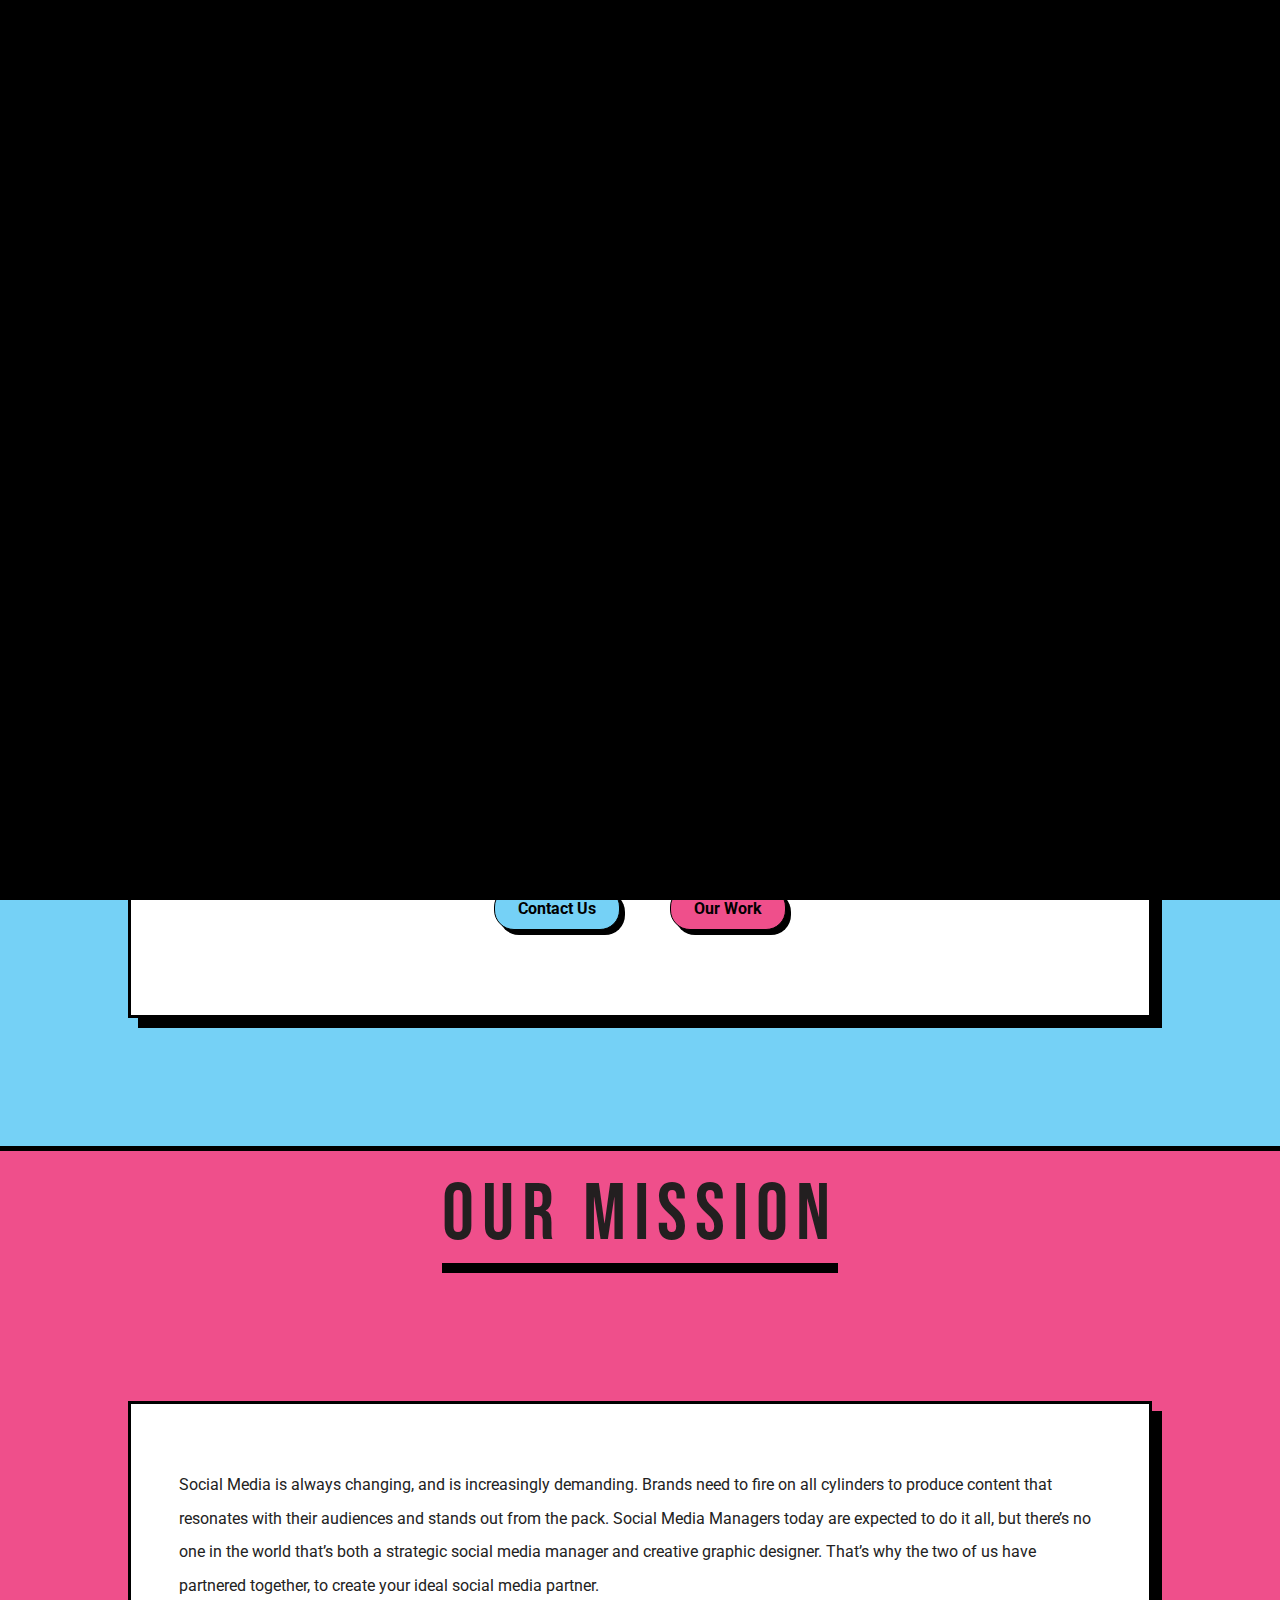
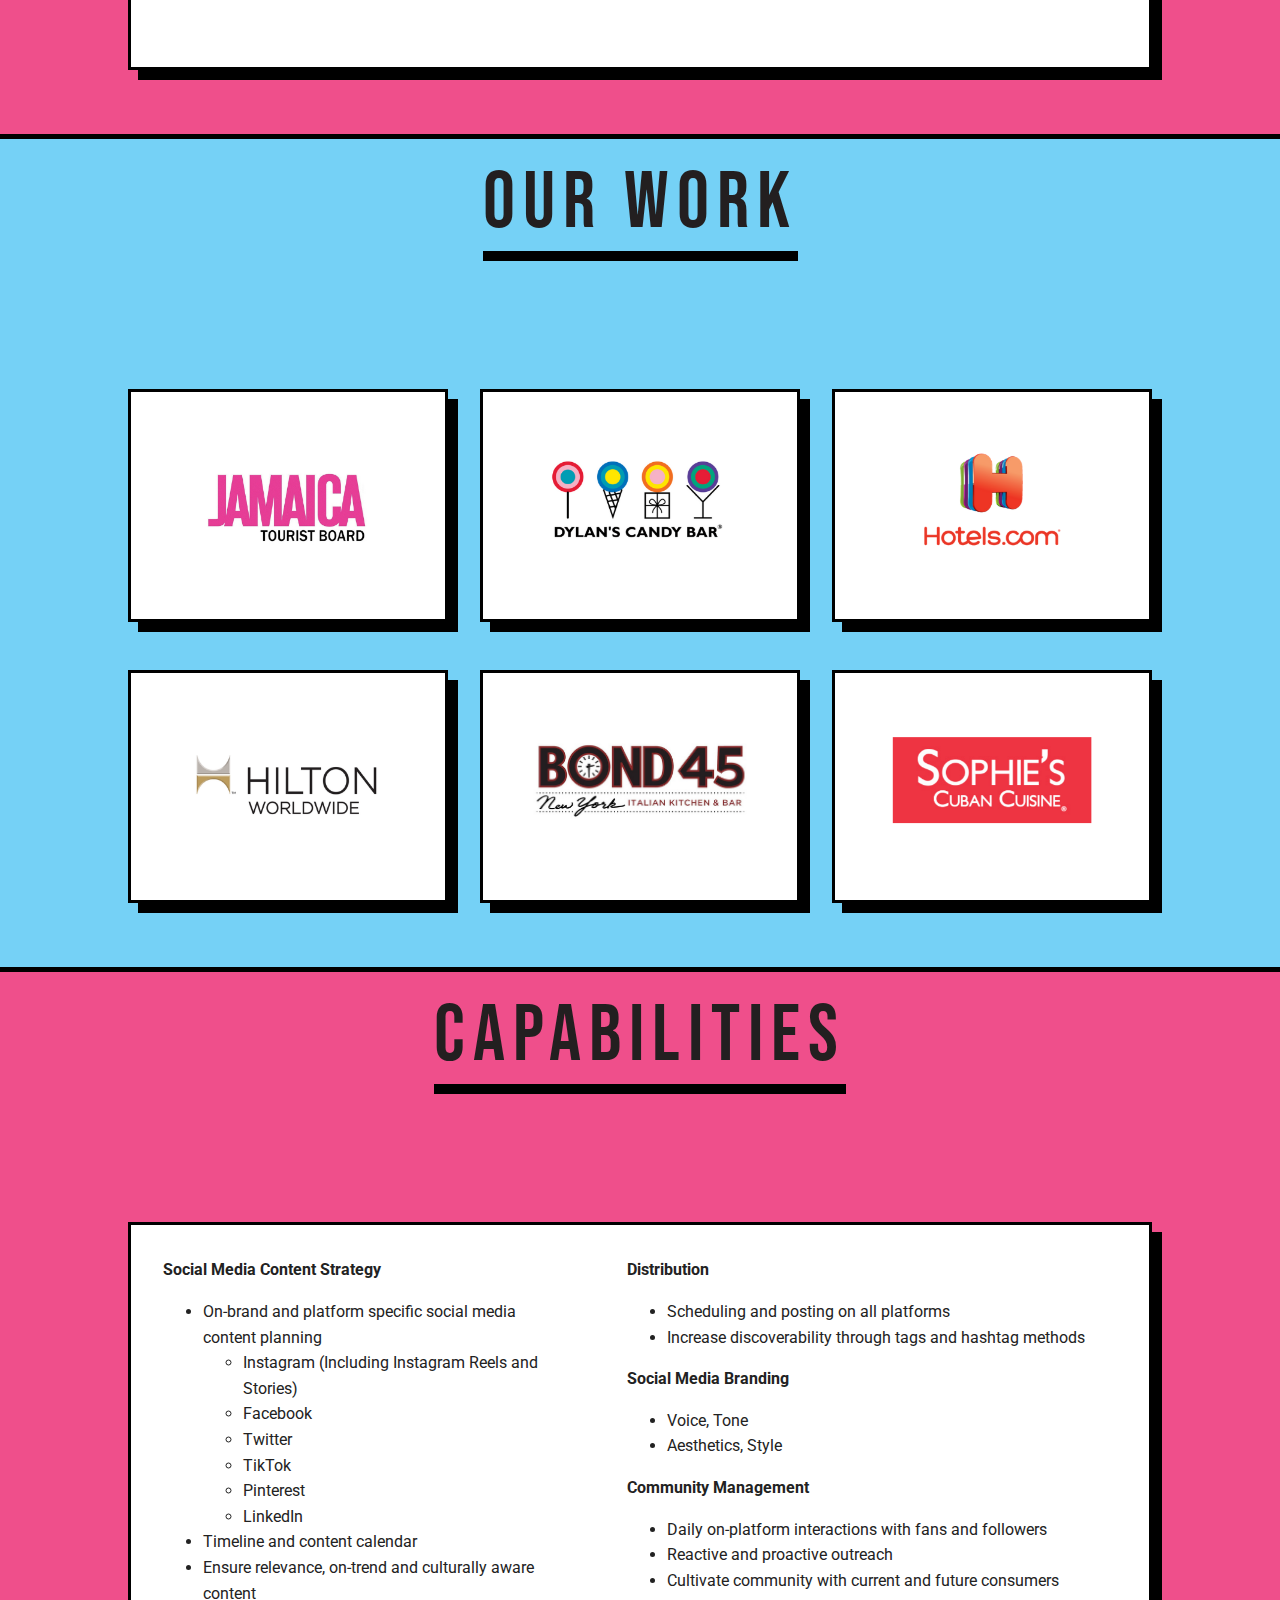
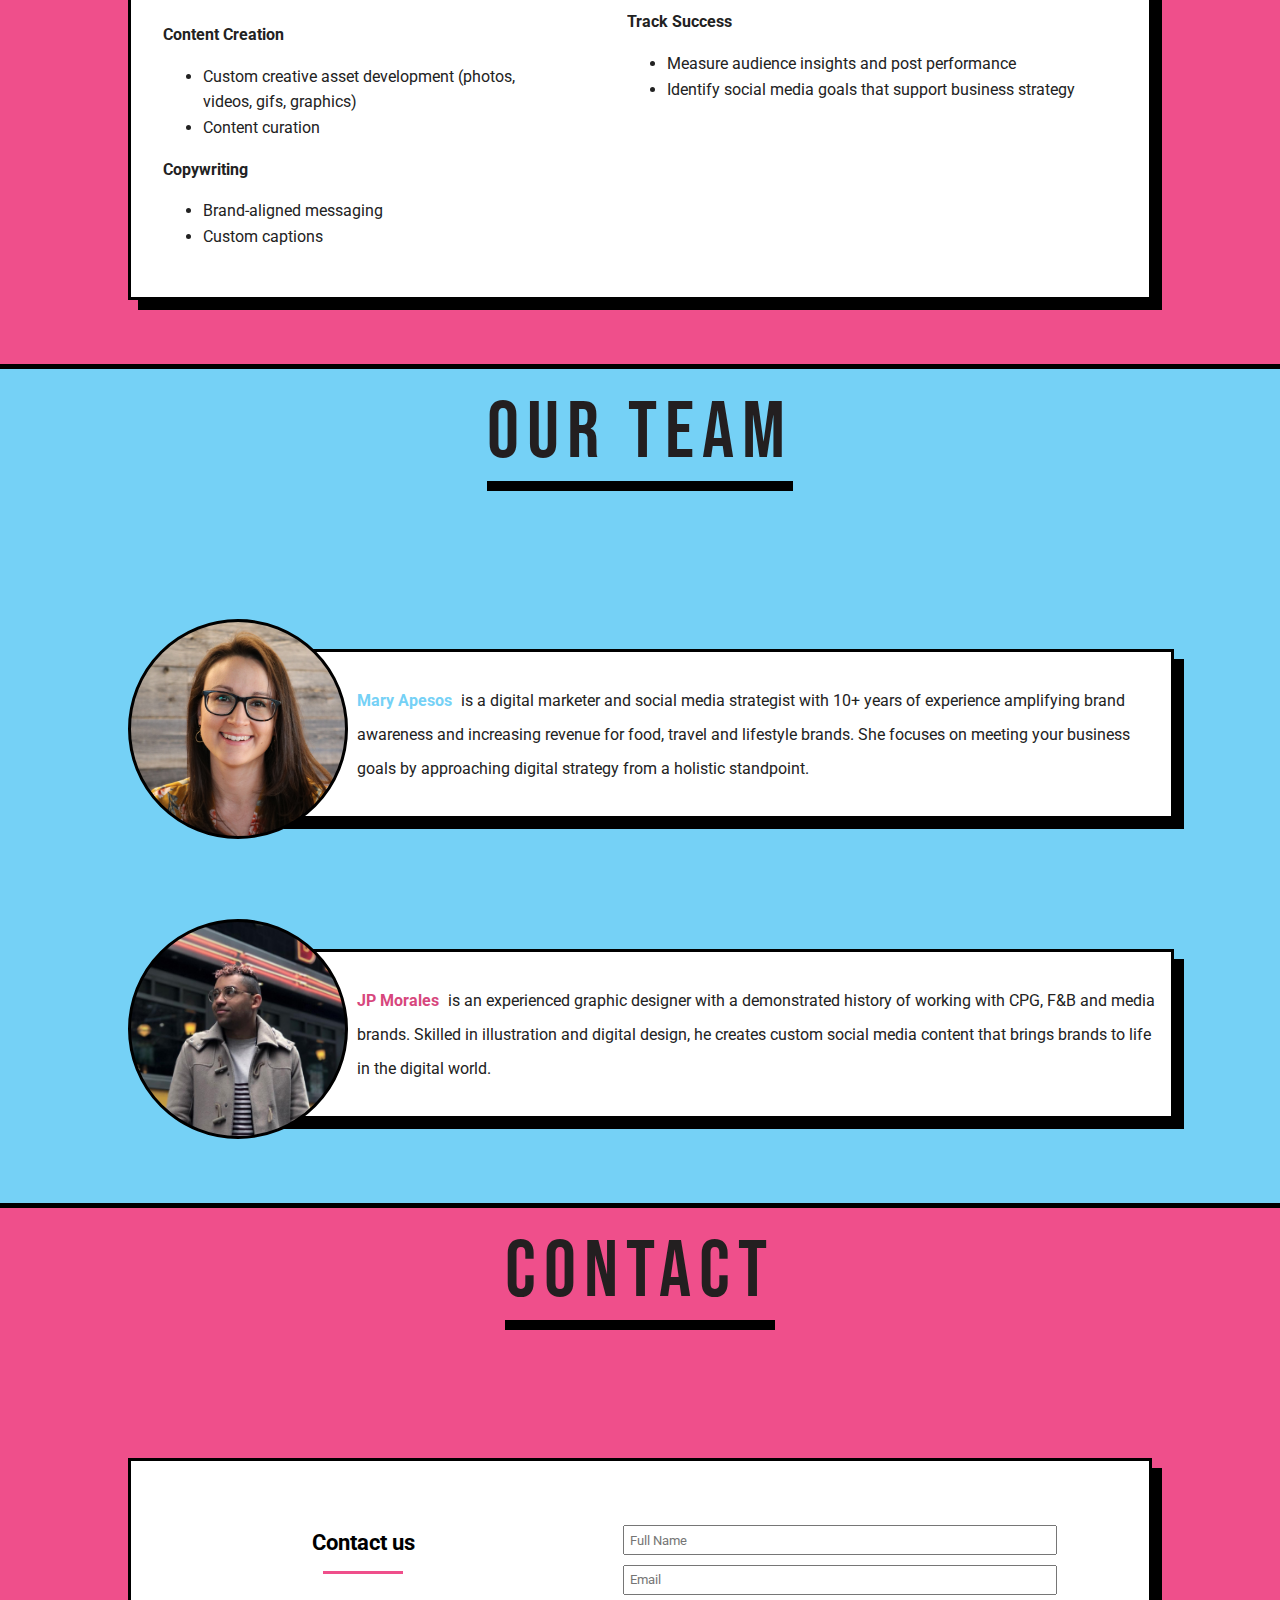
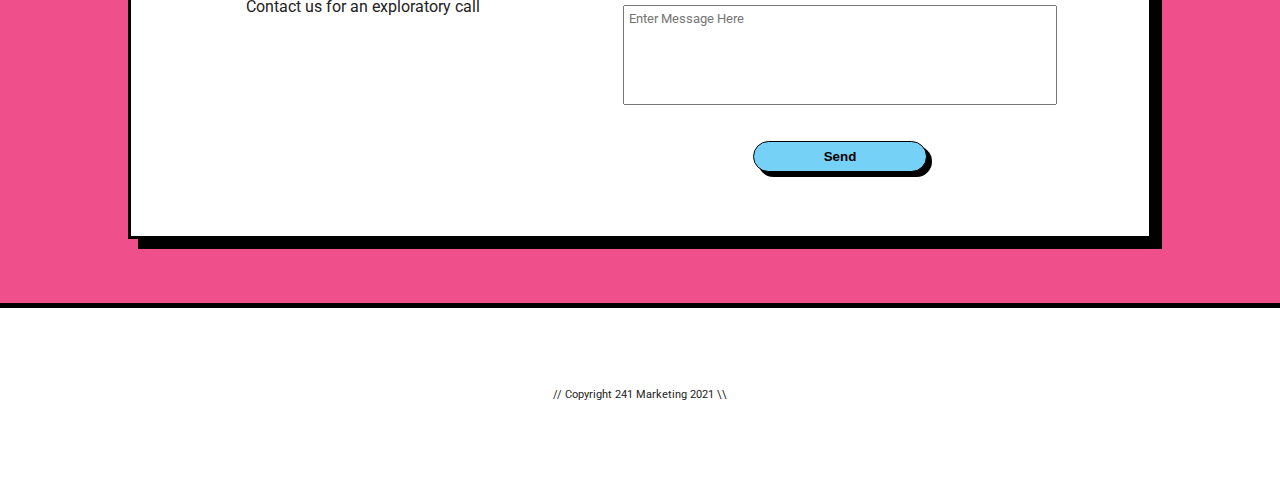
==== index.html @ 46ac4744 "Heavy HTML & CSS refactor" ====
<!DOCTYPE html>
<html lang="en">
  <head>
    <meta charset="UTF-8" />
    <meta name="viewport" content="width=device-width, initial-scale=1.0" />
    <meta name="description" content="241 Marketing and Design NYC" />
    <meta property="og:image" content="images/241-logo-mobile.png" />
    <title>241 Marketing</title>

    <link rel="stylesheet" href="style.css" />
    <link rel="preconnect" href="https://fonts.gstatic.com" />
    <link
      href="https://cdnjs.cloudflare.com/ajax/libs/font-awesome/5.9.0/css/all.css"
      rel="stylesheet"
    />
    <link
      href="https://fonts.googleapis.com/css2?family=Montserrat:ital,wght@0,400;1,700&display=swap"
      rel="stylesheet"
    />
    <link rel="preconnect" href="https://fonts.gstatic.com" />
    <link rel="preconnect" href="https://fonts.gstatic.com" />
    <link
      href="https://fonts.googleapis.com/css2?family=Bebas+Neue&family=Roboto&display=swap"
      rel="stylesheet"
    />
    <link
      href="https://fonts.googleapis.com/css2?family=Noto+Sans:ital,wght@0,400;0,700;1,700&display=swap"
      rel="stylesheet"
    />

    <link
      rel="apple-touch-icon"
      sizes="180x180"
      href="images/favicon/apple-touch-icon.png"
    />
    <link
      rel="icon"
      type="image/png"
      sizes="32x32"
      href="images/favicon/favicon-32x32.png"
    />
    <link
      rel="icon"
      type="image/png"
      sizes="16x16"
      href="images/favicon/favicon-16x16.png"
    />
    <link rel="manifest" href="images/favicon/site.webmanifest" />
  </head>

  <body>
    <div class="splash">
      <img
        class="fade-in"
        src="images/241-logo-mobile.png"
        alt="241 Marketing main logo"
      />
    </div>

    <header class="header header-home main-grid section-border">
      <div class="header-content">
        <a class="logo-link" href="index.html">
          <span>.241</span>
        </a>
        <button aria-label="Open navigation" class="open-nav">&#9776;</button>

        <nav class="nav-desktop">
          <ul class="nav-list">
            <li class="nav-item">
              <a href="#mission" class="nav-link">Mission</a>
            </li>
            <li class="nav-item">
              <a href="#about" class="nav-link">About</a>
            </li>
            <li class="nav-item">
              <a href="#our-work" class="nav-link">Our Work</a>
            </li>
            <li class="nav-item">
              <a href="#contact" class="nav-link">Contact</a>
            </li>
          </ul>
        </nav>
      </div>

      <nav class="nav display-none">
        <ul class="nav-list">
          <li class="nav-item">
            <a href="#mission" class="nav-link">Mission</a>
          </li>
          <li class="nav-item"><a href="#about" class="nav-link">About</a></li>
          <li class="nav-item">
            <a href="#our-work" class="nav-link">Our Work</a>
          </li>
          <li class="nav-item">
            <a href="#contact" class="nav-link">Contact</a>
          </li>
        </ul>
      </nav>
    </header>

    <main>
      <section class="main-grid section-border primary-color">
        <div class="col-full border">
          <div class="hero">
            <div class="hero-text">
              <div class="title-div">
                <h1 class="hero-title">
                  Your marketing & design team:<strong> all in one.</strong>
                </h1>
              </div>

              <p class="subtitle">
                No, we're not a major agency, but we've worked for them. We've
                worked on the brand side, and for tech startups too. Now, we've
                started our own team.
              </p>

              <h2 class="hero-title-second">
                241 Marketing is your all-in-one social media team.
              </h2>
              <p class="subtitle">
                From content strategy to community management, we can elevate
                your social media presence so that your customers won't be able
                to take their eyes off you.
              </p>

              <div class="btn-section">
                <a href="#contact" class="btn btn-primary">contact us</a>
                <a href="#our-work" class="btn btn-secondary">our work</a>
              </div>
            </div>

            <!-- <div class="social-div">
                        <ul class="social-list">
                            <li class="social-item"><a href="#" class="social-link"><i class="fab fa-facebook-square"></i></a></li>
                            <li class="social-item"><a href="#" class="social-link"><i class="fab fa-twitter"></i></a></li>
                            <li class="social-item"><a href="#" class="social-link"><i class="fab fa-instagram"></i></a></li>
                        </ul>
                    </div>       -->
          </div>
        </div>
      </section>

      <section id="mission" class="title-section">
        <h3 class="title-logo">OUR MISSION</h3>
      </section>
      <section class="sec main-grid section-border">
        <div class="col-full border mission">
          <p>
            Social Media is always changing, and is increasingly demanding.
            Brands need to fire on all cylinders to produce content that
            resonates with their audiences and stands out from the pack. Social
            Media Managers today are expected to do it all, but there’s no one
            in the world that’s both a strategic social media manager and
            creative graphic designer. That’s why the two of us have partnered
            together, to create your ideal social media partner.
          </p>
        </div>
      </section>

      <section id="our-work" class="title-section primary-color">
        <h3 class="title-logo">OUR WORK</h3>
      </section>
      <section class="sec main-grid portfolio section-border primary-color">
        <div id="jamaica" class="col port-img-container">
          <img
            alt="Jamaica Tourism Board Logo - a company Mary worked with."
            src="images/logo/logoJM.png"
          />
        </div>

        <div id="hilton" class="hilton col port-img-container">
          <img
            alt="Hilton Hotels Logo - a company Mary and JP worked with"
            src="images/logo/logohiltonWW.png"
          />
        </div>
        <div id="hotels" class="hotels col port-img-container">
          <img
            alt="Hotels.com logo - a company Mary and JP worked with"
            src="images/logo/logohotels.png"
          />
        </div>
        <div id="dylans" class="dylans col port-img-container">
          <img
            alt="Dylan's Candy Bar Logo - A company Mary and JP worked at"
            src="images/logo/logodylans.png"
          />
        </div>
        <div id="bond45" class="bond45 col port-img-container">
          <img
            alt="Bond45 Restaurant logo - a local NYC restaurant JP made art assets for"
            src="images/logo/logobond45.png"
          />
        </div>
        <div id="sophies" class="sophies col port-img-container">
          <img
            alt="sophies restaurant logo - a NYC restaurant Mary did Social media for"
            src="images/logo/sophie-logo.png"
          />
        </div>
      </section>

      <section class="title-section">
        <h3 class="title-logo">CAPABILITIES</h3>
      </section>
      <section class="sec main-grid section-border">
        <div class="contact-form border">
          <div class="talents-col-1">
            <h4 class="">Social Media Content Strategy</h4>
            <ul class="talents-list">
              <li>
                On-brand and platform specific social media content planning
              </li>
              <li class="sub-ul">
                <ul class="talents-list">
                  <li>Instagram (Including Instagram Reels and Stories)</li>
                  <li>Facebook</li>
                  <li>Twitter</li>
                  <li>TikTok</li>
                  <li>Pinterest</li>
                  <li>LinkedIn</li>
                </ul>
              </li>
              <li>Timeline and content calendar</li>
              <li>Ensure relevance, on-trend and culturally aware content</li>
            </ul>
            <h4>Content Creation</h4>
            <ul class="talents-list">
              <li>
                Custom creative asset development (photos, videos, gifs,
                graphics)
              </li>
              <li>Content curation</li>
            </ul>
            <h4>Copywriting</h4>
            <ul class="talents-list">
              <li>Brand-aligned messaging</li>
              <li>Custom captions</li>
            </ul>
          </div>
          <div class="talents-col-2">
            <h4>Distribution</h4>
            <ul class="talents-list">
              <li>Scheduling and posting on all platforms</li>
              <li>Increase discoverability through tags and hashtag methods</li>
            </ul>
            <h4>Social Media Branding</h4>
            <ul class="talents-list">
              <li>Voice, Tone</li>
              <li>Aesthetics, Style</li>
            </ul>
            <h4>Community Management</h4>
            <ul class="talents-list">
              <li>Daily on-platform interactions with fans and followers</li>
              <li>Reactive and proactive outreach</li>
              <li>Cultivate community with current and future consumers</li>
            </ul>
            <h4 class="">Track Success</h4>
            <ul class="talents-list">
              <li>Measure audience insights and post performance</li>
              <li>
                Identify social media goals that support business strategy
              </li>
            </ul>
          </div>
        </div>
      </section>
      <section id="about" class="title-section primary-color">
        <h3 class="title-logo">OUR TEAM</h3>
      </section>
      <section class="sec primary-color main-grid section-border">
        <div class="about">
          <div class="circle circle-mary-pic"></div>
          <div class="rectangle border">
            <p class="info-block">
              <span class="-item-color">Mary Apesos</span> is a digital marketer
              and social media strategist with 10+ years of experience
              amplifying brand awareness and increasing revenue for food, travel
              and lifestyle brands. She focuses on meeting your business goals
              by approaching digital strategy from a holistic standpoint.
            </p>
          </div>
        </div>

        <div class="about">
          <div class="circle circle-jp-pic"></div>
          <div class="rectangle border">
            <p class="info-block">
              <span class="accent-color">JP Morales</span> is an experienced
              graphic designer with a demonstrated history of working with CPG,
              F&B and media brands. Skilled in illustration and digital design,
              he creates custom social media content that brings brands to life
              in the digital world.
            </p>
          </div>
        </div>
      </section>
      <section id="contact" class="title-section">
        <h3 class="title-logo">CONTACT</h3>
      </section>
      <section class="sec main-grid section-border">
        <div class="contact-form border">
          <div class="secondary-text">
            <h2 class="section-title section-title-center">Contact us</h2>
            <p>Contact us for an exploratory call</p>
          </div>

          <form class="form" name="contact" data-netlify="true" method="POST">
            <label for="fname">First Name </label>
            <input type="text" name="name" placeholder="Full Name" id="fname" />

            <label for="email">Your Email </label>
            <input name="email" placeholder="Email" id="lname" type="email" />

            <label for="message">Message</label>
            <textarea
              placeholder="Enter Message Here"
              name="message"
              id="message"
            ></textarea>

            <button type="submit" class="btn btn-primary btn-form">send</button>
          </form>
        </div>
      </section>
    </main>

    <footer class="footer main-grid">
      <p class="footer-copy">// Copyright 241 Marketing 2021 \\</p>
      <!-- <ul class="social-list">
                <li class="social-item"><a href="#" class="social-link"><i class="fab fa-facebook-square"></i></a></li>
                <li class="social-item"><a href="#" class="social-link"><i class="fab fa-twitter"></i></a></li>
                <li class="social-item"><a href="#" class="social-link"><i class="fab fa-instagram"></i></a></li>
            </ul> -->
    </footer>

    <!-- PORTFOLIO ITEMS-LIGHTBOX -->

    <div id="jamaica-content" class="port-info display-none">
      <div class="exit-bar">
        <span class="x">&#10005;</span>
      </div>
      <div class="title-logo">jamaica</div>
      <div class="img-row">
        <img
          class="port-content"
          alt="jamaica beach tourism photo for promotional use"
          src="images/port-content/jamaica-beach.png"
        />
        <img
          alt="jamaican cruiseliner to show work with the cruise industry on the island of Jamaica"
          class="port-content"
          src="images/port-content/jamaica-cruise.png"
        />
      </div>
      <div class="port-copy">
        <ul class="port-list">
          <li class="port-list-item">Strategic marketing</li>
          <li class="port-list-item">Account management</li>
          <li class="port-list-item">Creative development</li>
          <li class="port-list-item">
            Campaign execution for the Jamaica Tourist Board through social
            media and digital marketing
          </li>
          <li class="port-list-item">Influencer marketing and partnerships</li>
        </ul>
      </div>
    </div>
    <div id="dylans-content" class="port-info display-none">
      <div class="exit-bar">
        <span class="x">&#10005;</span>
      </div>
      <div class="title-logo">dylans</div>
      <div class="img-row img-row-dylans">
        <img
          alt="image of assorted gummies for instagram social promotion"
          class="port-content"
          src="images/port-content/dylans-igpic.png"
        />
        <img
          alt="image of netflix-food mentioning Dylans candy bar on Twitter"
          class="port-content"
          src="images/port-content/dylans-igpost.png"
        />
      </div>

      <div class="port-copy">
        <p>
          <strong>Mary and JP </strong>increased the Dylan’s Candy Bar Instagram
          audience by 50% year-over-year and increased web click through rate by
          30% year-over-year through ongoing content strategy including trending
          and seasonal content, brand-aligned giveaways, and targeted influencer
          marketing.
        </p>
      </div>
    </div>
    <div id="bond45-content" class="port-info display-none">
      <div class="exit-bar">
        <span class="x">&#10005;</span>
      </div>

      <div class="title-logo">bond45</div>
      <div class="img-row">
        <img
          alt="social media photo of assorted Bond45 meals and accessories"
          class="port-content"
          src="images/port-content/bond45-food.png"
        />
        <img
          alt="promotional art photo of menu done by JP and cup of NY coffee"
          class="port-content"
          src="images/port-content/bond45-coffee.png"
        />
      </div>
      <div class="port-copy">
        <p>
          JP developed print and web-based collateral, including menus, brand
          books, email templates, social media campaigns, direct mail campaigns,
          presentations, and promotional materials.
        </p>
      </div>
    </div>

    <div id="hotels-content" class="port-info display-none">
      <div class="exit-bar">
        <span class="x">&#10005;</span>
      </div>
      <div class="title-logo">hotels.com</div>
      <div class="img-row">
        <img
          alt="fun social media with two tourists in time square greenscreen promotion for Hotels.com"
          class="port-content port-content-hotels"
          src="images/port-content/hotels-rewards.jpg"
        />
        <img
          alt="social media promotion with two people standing in front of Pyramids of gyza screenscreen for hotel rewards promotion"
          class="port-content port-content-hotels"
          src="images/port-content/hotels-rewards2.jpg"
        />
      </div>

      <div class="port-copy">
        <p>
          Mary's integrated marketing solutions for Hotels.com included
          experiential marketing, public relations and social media strategy to
          drive awareness and loyalty to the brand and their loyalty rewards
          program: Welcome Rewards.
        </p>
      </div>
    </div>

    <div id="hilton-content" class="port-info display-none">
      <div class="exit-bar">
        <span class="x">&#10005;</span>
      </div>
      <div class="title-logo">Hilton Worldwide</div>
      <div class="img-row-hero">
        <img
          src="images/port-content/hiltoncurio.png"
          alt="Mary's Curio by Hilton Promo content poster brand announcement assets"
          class="port-content-hero"
        />
      </div>
      <div class="port-copy">
        <p>
          Mary managed ongoing brand initiatives for 11 brands in the Hilton
          Portfolio. She also created brand messaging strategy for two new
          brands: Curio and Canopy.
        </p>
      </div>
    </div>
    <div id="sophies-content" class="port-info display-none">
      <div class="exit-bar">
        <span class="x">&#10005;</span>
      </div>
      <div class="title-logo">Sophie's Cuban Cuisine</div>
      <div class="img-row">
        <img
          alt="sophie's restaurants 5 star reviews on Yelp, featured on Instagram"
          class="port-content"
          src="images/port-content/sophie-insta.png"
        />
        <img
          alt="delcious homemade empanadas on colorful table spread"
          class="port-content"
          src="images/port-content/sophie-meal.png"
        />
      </div>

      <div class="port-copy">
        Mary and JP developed the social media strategy for Sophie's Cuban
        Cuisine, a Cuban restaurant franchise in New York City. We manage and
        develop the editorial content calendar, content and caption creation,
        community management and strategic partnerships. Increased engagement by
        15% in one month.
      </div>
    </div>

    <!-- <script src="script.js"></script> -->
    <script src="splashintro.js"></script>
    <script src="lightbox.js"></script>
    <script src="hamburgermenu.js"></script>
  </body>
</html>
---- style.css ----
:root {
  --primary-color: #75d1f6;
  --secondary-color: #ef4f8b;
  --secondary-light: #f9b9d1;
  --secondary-lighter: #fbd3e2;
  --secondary-lightest: #fef6f9;
  --secondary-darker: #d7477d;
  --primary-light: #fff;
  --primary-dark: #477e94;

  --dark-color: #231f20;
}

* {
  box-sizing: border-box;
  overflow-x: hidden;
}

body {
  margin: 0;
  font-family: "Roboto", sans-serif;
  font-size: 1rem;
  color: #222;
  line-height: 1.6;
  overflow: hidden;
}

img {
  width: 100%;
}

/* ==================
    INTRO
===================== */

.splash {
  padding: 5em;
  position: fixed;
  top: 0;
  left: 0;
  width: 100%;
  height: 100vh;
  background-color: black;
  z-index: 200;
  color: var(--primary-light);
  text-align: center;
  overflow-y: hidden;
  display: flex;
  justify-content: center;
  align-items: center;
}
.splash.hide {
  position: fixed;
  top: 0;
  left: 0;
  width: 100%;
  height: 100vh;
  background-color: black;
  z-index: -10;
  color: var(--primary-light);
  text-align: center;
  opacity: 0;
  line-height: 90vh;
  transition: all 0.5s ease-out;
}

.fade-in {
  opacity: 0;
  animation: fadeIn 500ms ease-in forwards;
  height: auto;
  width: auto;
}

@keyframes fadeIn {
  to {
    opacity: 1;
  }
}
/* CENTERS SPLASH ICON WHEN BELOW 600PX  */
@media (max-width: 600px) {
  .splash {
    padding: 0.2em;
  }
}

/* ==================
    Typography
===================== */

h1,
h2,
strong,
h4 {
  margin: 0;
}

h3 {
  margin: 0;
  font-weight: inherit;
}

strong {
  color: var(--secondary-darker);
}

p {
  line-height: 2.1em;
}

.accent-color {
  color: var(--secondary-darker);
}

.subtitle {
  margin: 0.5em 0 1em;
  font-size: 1.125rem;
  opacity: 0.85;
}

.hero-title {
  font-size: 2rem;
  font-weight: 700;
  overflow-y: hidden;
  line-height: 60px;
  margin: 0 0 16px;
  color: var(--secondary-darker);
  text-transform: capitalize;
}

.hero-title-second {
  color: var(--secondary-darker);
  opacity: 0.85;
  margin-top: 2em;
}

.section-title {
  font-size: 1.4rem;
  color: #000;
  margin-top: 1.25em;
  text-align: center;
}

.section-title::after {
  content: "";
  display: block;
  width: 80px;
  margin-left: 0.5em;
  height: 3px;
  margin-top: 10px;
  background: var(--secondary-color);
}

.section-title-center::after {
  margin-left: auto;
  margin-right: auto;
}

.section-title:first-child {
  margin-top: 0;
}
/* buttons */

.btn {
  text-align: center;
  text-transform: capitalize;
  font-weight: 900;
  padding: 0.5em 1.45em;
  font-weight: 700;
  margin-top: 0.5em;
  text-decoration: none;
  border: 0;
  border-radius: 20px;
  box-shadow: 5px 5px black;
  transition: transform 0.1s;
  border: 1px solid black;
  max-width: 2000px;
  min-width: 20px;
}

.btn:hover {
  opacity: 0.6;
  transform: scale(1.1);
}

.btn-primary {
  background: var(--primary-color);
  color: #000;
  justify-self: start;
}

.btn-secondary {
  background: var(--secondary-color);
  color: #000;
  justify-self: start;
}

@media (min-width: 600px) {
  .hero-text {
    text-align: left;
  }
}

/* ==================
    general layout
===================== */

.main-grid {
  display: grid;
  grid-template-columns: minmax(0.5em, 1fr) minmax(0px, 500px) minmax(
      0.5em,
      1fr
    );
  grid-column-gap: 2em;
}

@media (min-width: 600px) {
  .main-grid {
    grid-template-columns: minmax(1em, 1fr) repeat(3, minmax(150px, 320px)) minmax(
        1em,
        1fr
      );
  }
}

/* navigation */

.header {
  background-color: var(--secondary-color);
}

.header-content {
  background-color: inherit;
  display: flex;
  grid-column: 2;
  align-items: center;
  justify-content: space-between;
  min-height: 100px;
}

.logo-link {
  text-decoration: none;
  font-size: 3rem;
  letter-spacing: 0.1em;
}

span {
  color: var(--primary-color);
  margin-right: 5px;
  font-weight: 700;
}

.nav {
  width: 100%;
  background-color: var(--secondary-darker);
  display: flex;
  justify-content: center;
  align-items: center;
  grid-column: 1/-1;
  overflow-y: hidden;
}

.nav-desktop {
  justify-content: center;
  width: 100%;
  display: none;
}

.nav-list {
  display: flex;
  list-style: none;
  height: 100%;
  align-items: center;
  justify-content: space-around;
  flex-direction: column;
  padding: 0;
}

.nav-link {
  text-decoration: none;
  font-size: 15px;
  font-weight: 700;
  text-transform: uppercase;
  color: #222;
  display: block;
  padding: 15px;
  margin-bottom: 0;
}

.nav-item {
  cursor: pointer;
  letter-spacing: 2px;
  overflow-y: hidden;
  text-align: center;
}

.nav-link:hover {
  opacity: 0.7;
}

.open-nav {
  border: 0;
  background: 0;
  color: black;
  cursor: pointer;
  margin-left: auto;
  font-size: 2rem;
}

@media (min-width: 800px) {
  .nav-link {
    font-size: 1rem;
  }
}

@media (min-width: 600px) {
  .header-content {
    grid-column: 2/5;
    justify-content: space-between;
    margin: 2em 0;
    border: 4px black solid;
    box-shadow: 4px 4px black;
    background-color: var(--primary-light);
    padding: 1em 2em;
  }

  .nav-link {
    font-size: 1.3rem;
  }
  .open-nav,
  .close-nav {
    display: none;
  }

  .nav-desktop {
    display: initial;
  }

  .nav-list {
    flex-direction: row;
    margin: 0 auto;
    max-width: 800px;
    padding-inline-start: 0px;
  }

  .nav {
    background: transparent;
    grid-column: 2/5;
    width: 100%;
  }
  .logo-link {
    text-decoration: none;
    font-size: 3rem;
    padding: 0.4em 0.4em 0.4em 0em;
  }
}

/* ==================
    hero area
===================== */

.hero {
  background-image: "";
  background-size: cover;
  background-position: center;
  display: flex;
  justify-content: center;
  align-items: center;
  flex-direction: column;
}

.hero-text {
  max-width: 800px;
  min-height: 500px;
}

.btn-section {
  padding: 2em;
  max-height: 500px;
  display: flex;
  flex-direction: column;
  justify-content: center;
  align-items: center;
  gap: 50px;
  margin-top: 3em;
}

@media (min-width: 600px) {
  .img-div {
    margin-right: 1em;
    overflow: hidden;
    height: 500px;
    width: 400px;
  }
  .btn-section {
    flex-direction: row;
    font-size: 1em;
  }
}

@media (max-width: 400px) {
  .btn-section {
    flex-direction: column;
    font-size: 0.8em;
  }
}

/* ==================
    info section
===================== */

.border {
  border: 3px black solid;
  box-shadow: 10px 10px black;
  background: var(--primary-light);
}

.section-border {
  border-bottom: 5px solid black;
}

.sec {
  background-color: var(--secondary-color);
  padding: 4em 0;
}

.primary-color {
  background-color: var(--primary-color);
}
.title-section.primary-color {
  background-color: var(--primary-color);
}

/* PORTFOLIO-GRID-COLUMN */
.col {
  grid-column: 2 / -2;
  border: 3px black solid;
  box-shadow: 10px 10px black;
  padding: 2em;
  background-color: #fff;
  transition: transform 0.1s; /* Animation */
}

.col-full {
  grid-column: 2;
  padding: 7em 3em 3em;
  margin: 8em 0;
}

.mission {
  margin: 0;
  padding: 3em;
}

.col:hover {
  transform: scale(1.1);
}

@media (min-width: 600px) {
  .col:first-child {
    grid-column: 2 / span 1;
  }
  .col {
    grid-column: span 1;
  }

  .col-full {
    grid-column: 2/-2;
  }
}

/* ==================
    SHAPES // ABOUT SECTION
===================== */
.circle {
  background-color: var(--primary-light);
  height: 220px;
  width: 220px;
  border-radius: 50%;
  border: black 3px solid;
  grid-column: 2;

  background-size: cover;
  background-repeat: no-repeat;
  background-position: 50%;
  z-index: 1;
  margin-right: 1em;
}

.circle-mary-pic {
  background-image: url(images/headshots/MaryHeadshot.JPG);
}

.circle-jp-pic {
  background-image: url(images/headshots/JP.jfif);
}

.rectangle {
  background-color: var(--primary-light);
  height: 170px;
  width: 900px;
  margin-left: -90px;
  margin-top: 30px;
  grid-column: span 2;
}

.info-block {
  grid-column: 3;
  padding: 1em 0.5em 0 5em;
  text-align: left;
}

.about {
  grid-column: 2/-1;
  display: flex;
}

.about:nth-child(1) {
  margin-bottom: 5em;
}

@media (max-width: 1050px) {
  .about {
    grid-column: 2/-2;
    flex-direction: column;
  }
  .circle {
    grid-column: 3;
    justify-self: center;
    align-self: center;
  }
  .rectangle {
    grid-column: 3;
    margin-left: none;
    width: auto;
    height: auto;
    margin: 1em;
  }
  .info-block {
    padding: 1em 2em;
    text-align: center;
  }
}

/* ==================
    PORTFOLIO SECTION
===================== */
.portfolio {
  row-gap: 2em;
}

.port-img-container {
  cursor: pointer;
  display: block;
}

#lightbox {
  position: fixed;
  z-index: 1000;
  top: 0;
  width: 100%;
  height: 100%;
  background-color: rgba(0, 0, 0, 0.8);
  display: none;
}

#lightbox.active {
  display: flex;
  justify-content: center;
  align-items: center;
}

@media (min-width: 600px) {
  .portfolio {
    grid-template-areas:
      ". jamaica dylans hotels . "
      ". hilton bond45 hilton-ww .";
    row-gap: 3em;
  }

  .jamaica {
    grid-area: jamaica;
  }

  .hilton {
    grid-area: hilton;
  }
  .hotels {
    grid-area: hotels;
  }
  .dylans {
    grid-area: dylans;
  }
  .bond45 {
    grid-area: bond45;
  }
  .sophies {
    grid-area: hilton-ww;
  }
}

/* ==================
 Portfolio-lightbox Section
===================== */

.exit-bar {
  font-size: 2em;
  display: flex;
  justify-content: flex-end;
  font-weight: bold;
}

.x {
  color: var(--primary-color);
  cursor: pointer;
  position: absolute;
}
.x:hover {
  opacity: 0.4;
  cursor: pointer;
}

.port-info {
  width: 900px;
  height: 750px;
  min-height: 500px;
  padding: 2em;
  background-color: #fff;
  border: 2px solid black;
  overflow-y: hidden;
  overflow-x: hidden;
  font-size: 0.9rem;
  text-align: center;
}

.port-info > .title-logo {
  font-size: 3em;
}

.img-row {
  margin: 2em 0;
  max-height: 350px;
  overflow: hidden;
  gap: 2em;
}

.img-row-dylans {
  max-height: 400px;
}
.img-row-hero {
  margin: 2em 0;
  max-height: 350px;
  overflow: hidden;
  gap: 2em;
}

.port-content {
  width: 90%;
  border: 1px solid black;
}

/* 
SINGLE IMAGE HERO FOR HILTON HOTELS  */

.port-content-hero {
  width: 100%;
}

.port-copy {
  display: flex;
  font-size: 1rem;
}

.port-copy > p {
  width: 70%;
  margin: auto;
}

.port-list {
  width: 80%;
  margin: auto;
}

#sophies-content > .title-logo {
  margin: 0;
  font-size: 1.1rem;
}

.port-content:last-child {
  display: none;
}

@media (min-width: 1000px) {
  .exit-bar {
    display: none;
  }

  .title-logo {
    margin-bottom: 0.8em;
  }

  /* IMAGE ROW FOR SINGLE IMAGE */
  .img-row-hero {
    max-height: 650px;
  }

  /* IMAGE ROW FOR DOUBLE IMAGES */
  .img-row {
    margin-bottom: 3em;
  }
}

@media (min-width: 600px) {
  .port-info {
    font-size: 1.1rem;
    height: 900px;
  }

  #sophies-content > .title-logo {
    margin: 0;
    font-size: 3em;
  }

  .img-row {
    max-height: 500px;
    display: flex;
    justify-content: center;
  }

  .port-content {
    align-self: center;
  }

  .img-row-hero {
    max-height: 450px;
    margin-bottom: 1em;
  }

  .port-content:last-child {
    display: unset;
  }

  .port-copy {
    font-size: 1.2rem;
    margin-top: 2em;
  }
  .port-content-hero {
    width: 80%;
  }
  .exit-bar {
  }
}

/* ==================
    Talents Section
===================== */

.talents-list > li {
  overflow: visible;
}

/* W3 validator says sub-uls must be wrapped in lis, this deletes extra bullet */
.sub-ul {
  list-style: none;
}

.talents-col-1 {
  padding: 0;
}

@media (min-width: 600px) {
  .talents-col-2 {
    padding: 0 0 0 4em;
  }
}

/* ==================
    template page
===================== */

.main-template {
  padding: 4em 0;
}

.contact-form {
  grid-column: 2;
  padding: 2em;
  display: flex;
  flex-direction: column;
}

label {
  justify-self: end;
  margin-right: 2em;
}

.form {
  display: grid;
  padding: 1em;
}

.form > button {
  margin-top: 2em;
  justify-self: center;
  align-self: center;
  width: 40%;
}
label {
  justify-self: end;
  margin-right: 2em;
  align-self: center;
  display: none;
  font-weight: 700;
}

.port-list-item {
  margin-top: 5px;
}

.secondary-text {
  text-align: center;
}

@media (min-width: 900px) {
  .contact-form {
    display: grid;
    grid-template-columns: 400px 1fr;
  }
}
@media (min-width: 600px) {
  .contact-form {
    grid-column: 2/5;
  }
  .secondary-text {
    padding: 2em;
  }

  .form {
    grid-column: 2;
    width: 90%;
    padding: 2em;
    display: flex;
    flex-direction: column;
    margin: 0 auto;
  }
  .port-list-item {
    font-size: 1.1em;
  }
}

/* ==================
    form
===================== */

input,
textarea {
  margin-bottom: 0.75em;
  padding: 0.4em;
  font-family: inherit;
}

textarea {
  resize: none;
  height: 100px;
}

input,
textarea {
  transform: scale(1);
  transition: transform 250ms;
}

input:focus,
textarea:focus {
  transform: scale(1.05);
}

.title-section {
  background-color: var(--secondary-color);
  padding: 0;
  display: flex;
  justify-content: center;
  align-items: center;
  overflow-y: hidden;
  padding-top: 1em;
}

.title-section.even {
  background-color: var(--primary-color);
}

.title-logo {
  font-family: "Bebas Neue", cursive;
  overflow-y: hidden;
  font-size: 5em;
  color: var(--dark-color);
  display: inline-block;
  border-bottom: 10px solid black;
  letter-spacing: 8px;
  line-height: normal;
}

.display-none {
  display: none;
}

@media (max-width: 450px) {
  .title-logo {
    font-size: 3.5em;
  }
}

/* footer */

.footer {
  background-color: var(--primary-light);
  padding: 4em 0;
  text-align: center;

  grid-template-areas:
    ". social ."
    ". main .";
}

.footer-main,
.social-list {
  grid-column: 2 / -2;
}

.footer-logo,
.footer-text,
.footer-fineprint {
  opacity: 0.3;
}
/* 
.social-list {
  grid-area: social;
  list-style: none;
  padding: 0;
  margin: 0 0 2em;
  display: flex;
  justify-content: center;
} */

/* .social-link {
  color: #222;
  font-size: 1.75rem;
  margin: 0 0.5em;
} */

/* .social-link:hover {
  color: #777;
} */

.footer-copy {
  grid-column: 2;
  font-size: 0.7rem;
}

@media (min-width: 600px) {
  /* .footer {
    grid-template-areas: ". social social social .";
  } */

  /* .footer-main {
    text-align: left;
  } */

  /* .social-list {
    justify-content: center;
  } */

  .footer-copy {
    grid-column: 3;
  }
}
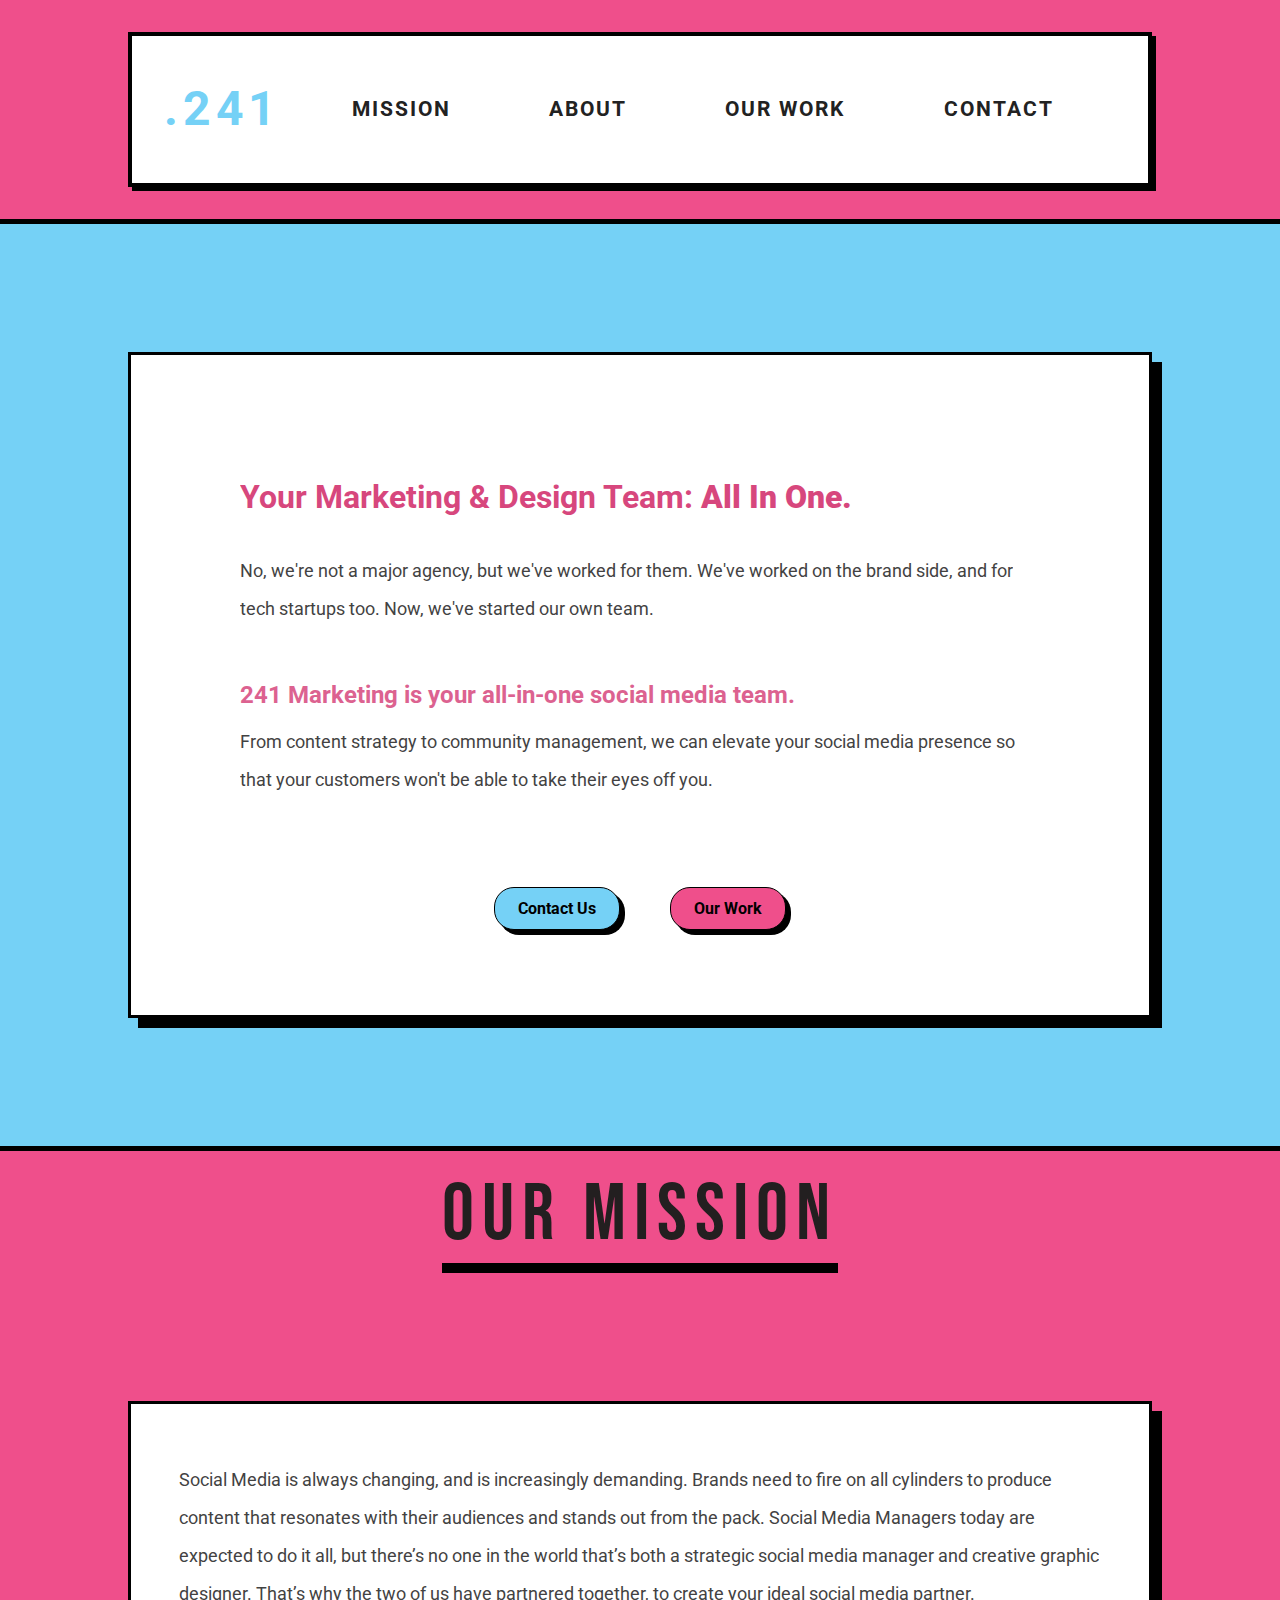
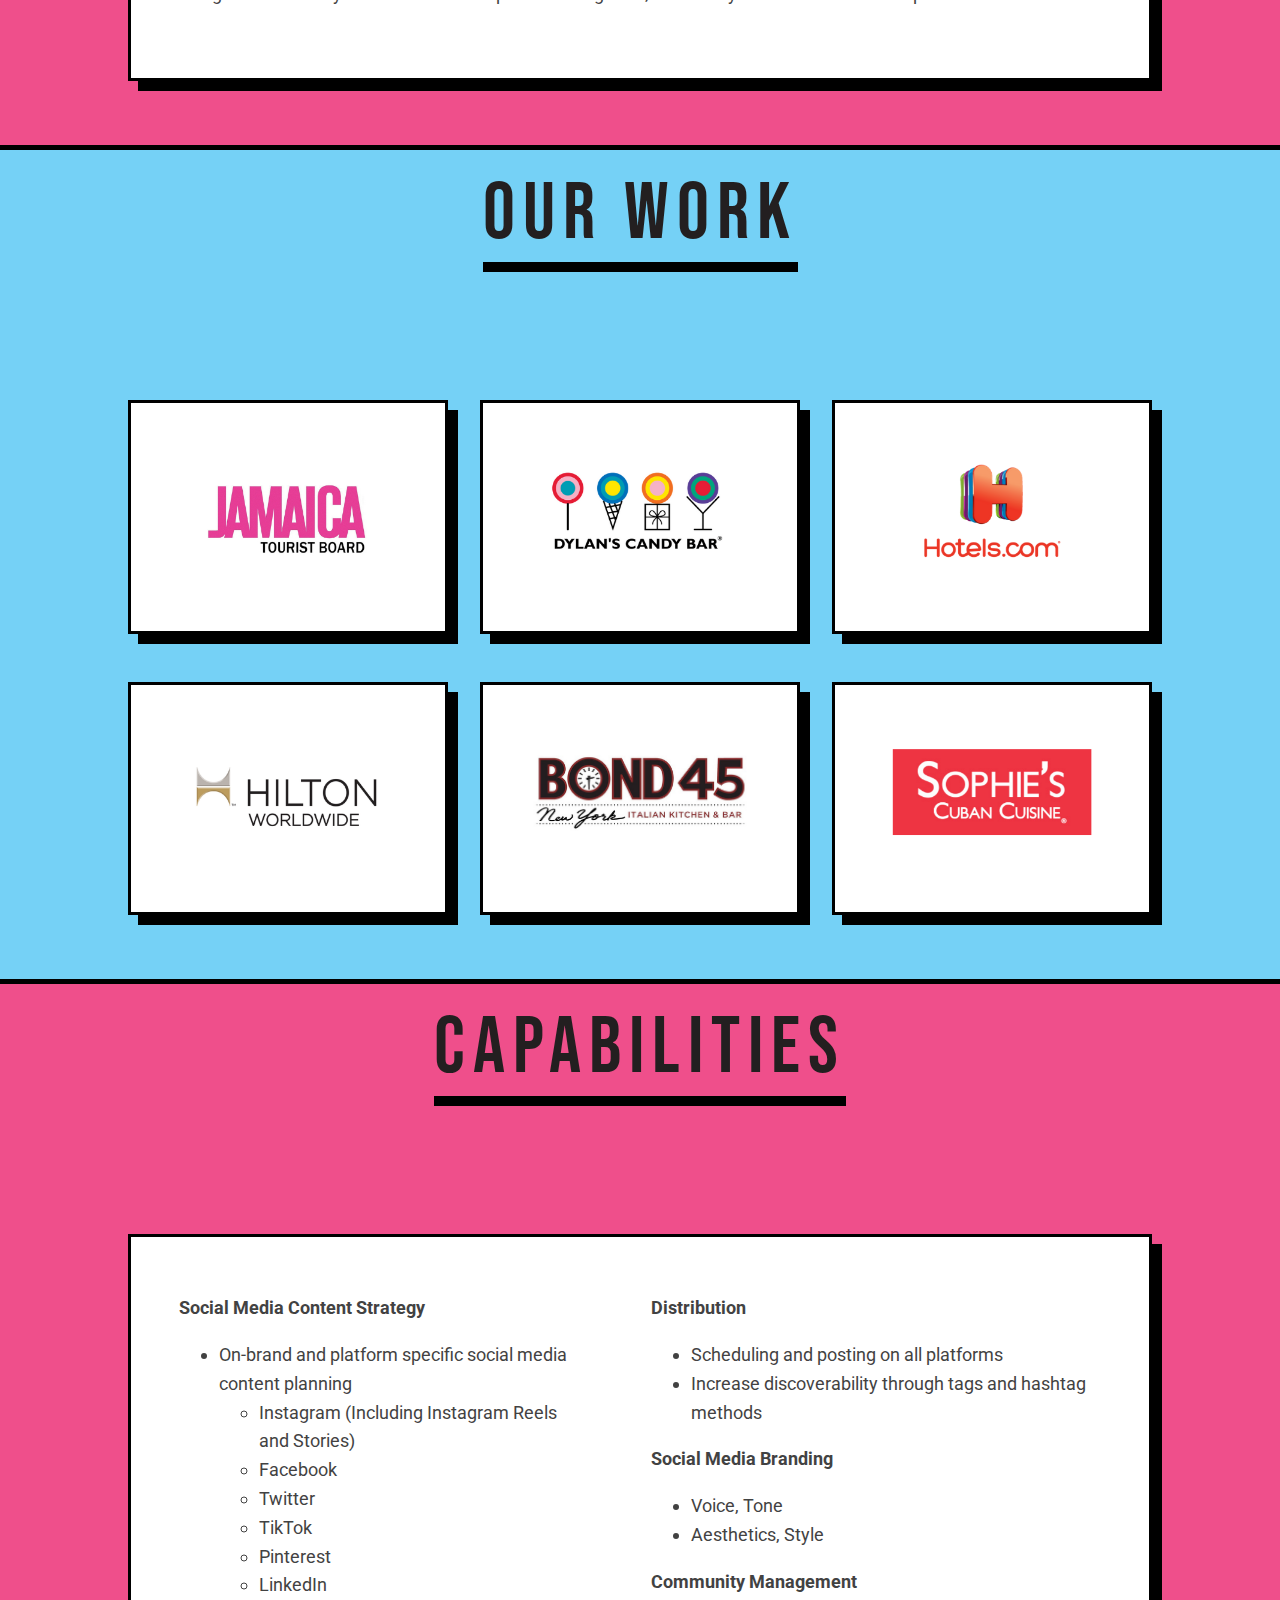
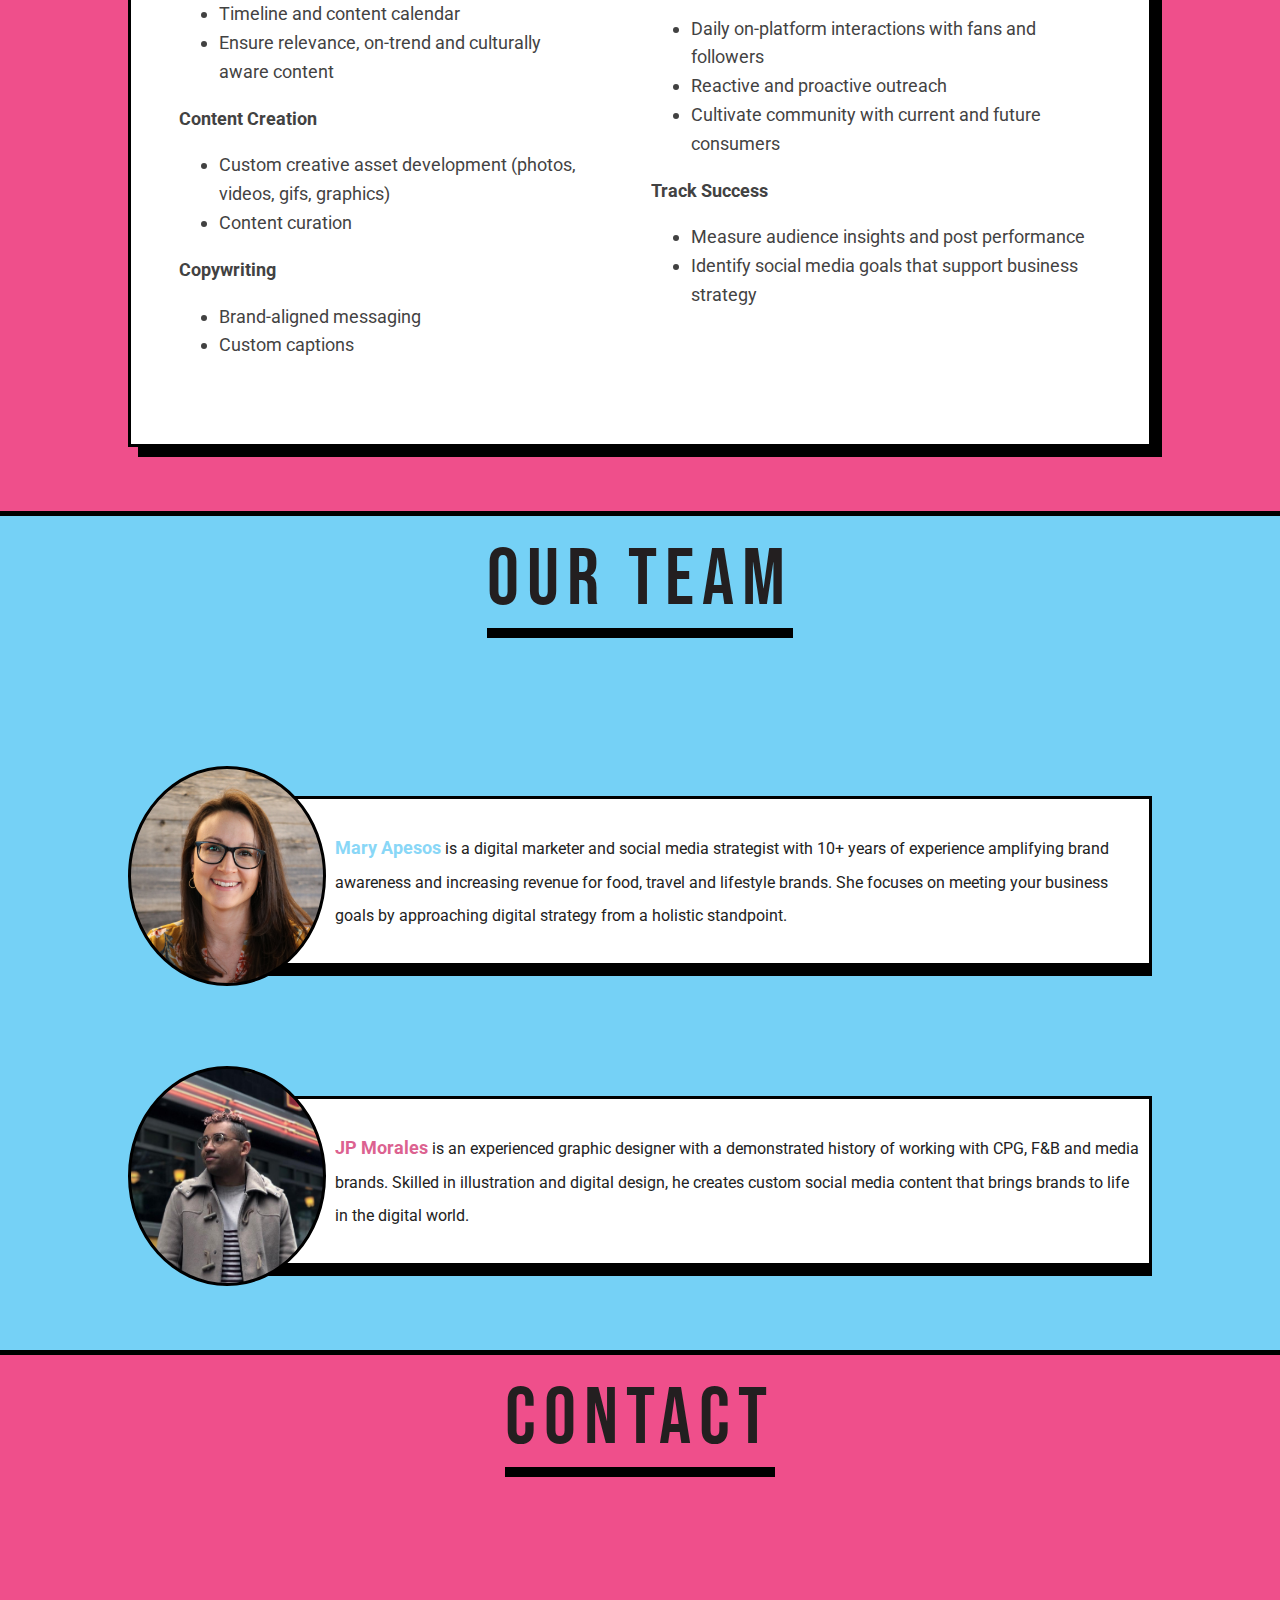
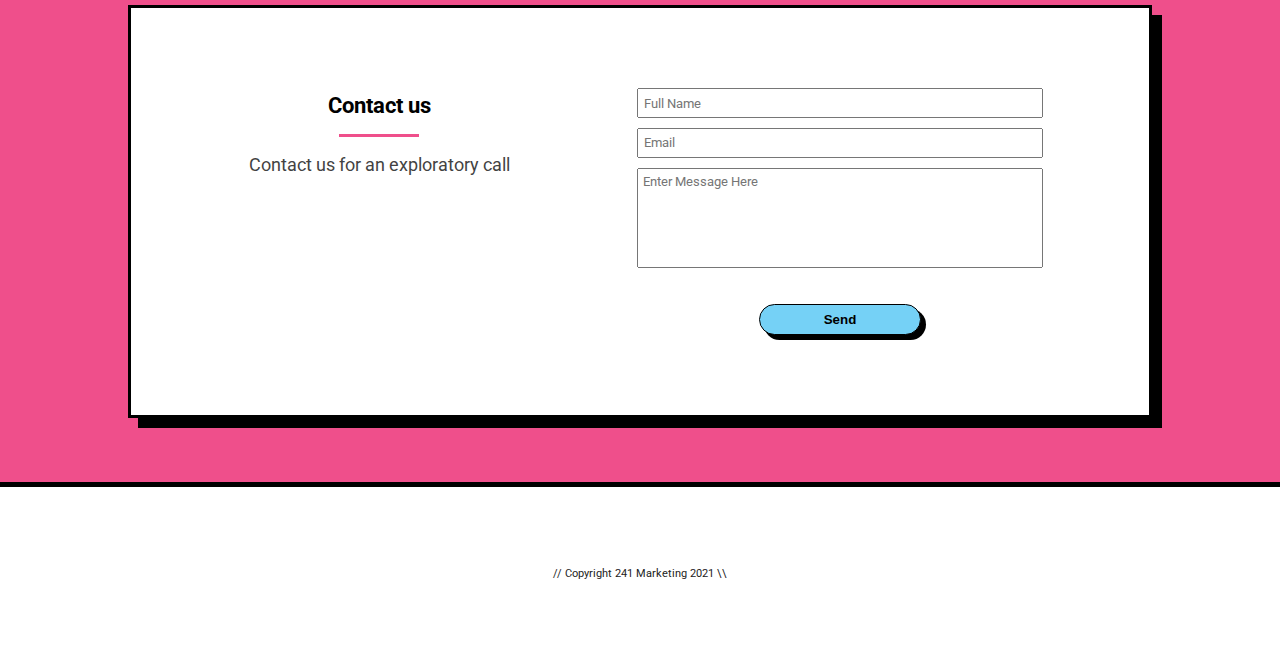
==== commit 7eb62274: "Mobile Layout Update" ====
--- a/index.html
+++ b/index.html
@@ -146,7 +146,7 @@
       </section>
       <section class="sec main-grid section-border">
         <div class="col-full border mission">
-          <p>
+          <p class="subtitle">
             Social Media is always changing, and is increasingly demanding.
             Brands need to fire on all cylinders to produce content that
             resonates with their audiences and stands out from the pack. Social
@@ -206,7 +206,7 @@
       </section>
       <section class="sec main-grid section-border">
         <div class="contact-form border">
-          <div class="talents-col-1">
+          <div class="talents-col-1 subtitle">
             <h4 class="">Social Media Content Strategy</h4>
             <ul class="talents-list">
               <li>
@@ -239,7 +239,7 @@
               <li>Custom captions</li>
             </ul>
           </div>
-          <div class="talents-col-2">
+          <div class="talents-col-2 subtitle">
             <h4>Distribution</h4>
             <ul class="talents-list">
               <li>Scheduling and posting on all platforms</li>
@@ -274,8 +274,8 @@
           <div class="circle circle-mary-pic"></div>
           <div class="rectangle border">
             <p class="info-block">
-              <span class="-item-color">Mary Apesos</span> is a digital marketer
-              and social media strategist with 10+ years of experience
+              <span class="-item-color subtitle">Mary Apesos</span> is a digital
+              marketer and social media strategist with 10+ years of experience
               amplifying brand awareness and increasing revenue for food, travel
               and lifestyle brands. She focuses on meeting your business goals
               by approaching digital strategy from a holistic standpoint.
@@ -287,11 +287,11 @@
           <div class="circle circle-jp-pic"></div>
           <div class="rectangle border">
             <p class="info-block">
-              <span class="accent-color">JP Morales</span> is an experienced
-              graphic designer with a demonstrated history of working with CPG,
-              F&B and media brands. Skilled in illustration and digital design,
-              he creates custom social media content that brings brands to life
-              in the digital world.
+              <span class="accent-color subtitle">JP Morales</span> is an
+              experienced graphic designer with a demonstrated history of
+              working with CPG, F&B and media brands. Skilled in illustration
+              and digital design, he creates custom social media content that
+              brings brands to life in the digital world.
             </p>
           </div>
         </div>
@@ -303,7 +303,7 @@
         <div class="contact-form border">
           <div class="secondary-text">
             <h2 class="section-title section-title-center">Contact us</h2>
-            <p>Contact us for an exploratory call</p>
+            <p class="subtitle">Contact us for an exploratory call</p>
           </div>
 
           <form class="form" name="contact" data-netlify="true" method="POST">
@@ -497,7 +497,6 @@
       </div>
     </div>
 
-    <!-- <script src="script.js"></script> -->
     <script src="splashintro.js"></script>
     <script src="lightbox.js"></script>
     <script src="hamburgermenu.js"></script>
--- a/style.css
+++ b/style.css
@@ -295,6 +295,7 @@
 
 .nav-link:hover {
   opacity: 0.7;
+  color: var(--secondary-color);
 }
 
 .open-nav {
@@ -304,12 +305,6 @@
   cursor: pointer;
   margin-left: auto;
   font-size: 2rem;
-}
-
-@media (min-width: 800px) {
-  .nav-link {
-    font-size: 1rem;
-  }
 }
 
 @media (min-width: 600px) {
@@ -324,7 +319,8 @@
   }
 
   .nav-link {
-    font-size: 1.3rem;
+    font-size: 1rem;
+    padding: 0.3em;
   }
   .open-nav,
   .close-nav {
@@ -351,6 +347,12 @@
     text-decoration: none;
     font-size: 3rem;
     padding: 0.4em 0.4em 0.4em 0em;
+  }
+}
+
+@media (min-width: 800px) {
+  .nav-link {
+    font-size: 1.3rem;
   }
 }
 
@@ -410,7 +412,7 @@
 
 .border {
   border: 3px black solid;
-  box-shadow: 10px 10px black;
+
   background: var(--primary-light);
 }
 
@@ -441,14 +443,14 @@
 }
 
 .col-full {
-  grid-column: 2;
-  padding: 7em 3em 3em;
+  grid-column: 1/-1;
+  padding: 7em 1em 3em;
   margin: 8em 0;
 }
 
 .mission {
   margin: 0;
-  padding: 3em;
+  padding: 3em 1em;
 }
 
 .col:hover {
@@ -456,6 +458,9 @@
 }
 
 @media (min-width: 600px) {
+  .border {
+    box-shadow: 10px 10px black;
+  }
   .col:first-child {
     grid-column: 2 / span 1;
   }
@@ -465,6 +470,9 @@
 
   .col-full {
     grid-column: 2/-2;
+  }
+  .mission {
+    padding: 3em;
   }
 }
 
@@ -497,10 +505,10 @@
 .rectangle {
   background-color: var(--primary-light);
   height: 170px;
-  width: 900px;
+  width: 1000px;
   margin-left: -90px;
   margin-top: 30px;
-  grid-column: span 2;
+  grid-column: 2/-2;
 }
 
 .info-block {
@@ -510,7 +518,7 @@
 }
 
 .about {
-  grid-column: 2/-1;
+  grid-column: 2/-2;
   display: flex;
 }
 
@@ -529,15 +537,23 @@
     align-self: center;
   }
   .rectangle {
-    grid-column: 3;
-    margin-left: none;
+    grid-column: 2/-2;
     width: auto;
     height: auto;
-    margin: 1em;
+    margin: 0.000000000000000001px;
   }
   .info-block {
     padding: 1em 2em;
     text-align: center;
+  }
+}
+
+@media (max-width: 600px) {
+  .about {
+    grid-column: 1/-1;
+  }
+  .info-block {
+    padding: 0;
   }
 }
 
@@ -782,15 +798,14 @@
 }
 
 .contact-form {
-  grid-column: 2;
-  padding: 2em;
+  grid-column: 1/-1;
+  padding: 3em 1em;
   display: flex;
   flex-direction: column;
 }
 
-label {
-  justify-self: end;
-  margin-right: 2em;
+.input {
+  font-size: 1rem;
 }
 
 .form {
@@ -824,6 +839,7 @@
   .contact-form {
     display: grid;
     grid-template-columns: 400px 1fr;
+    padding: 3em;
   }
 }
 @media (min-width: 600px) {
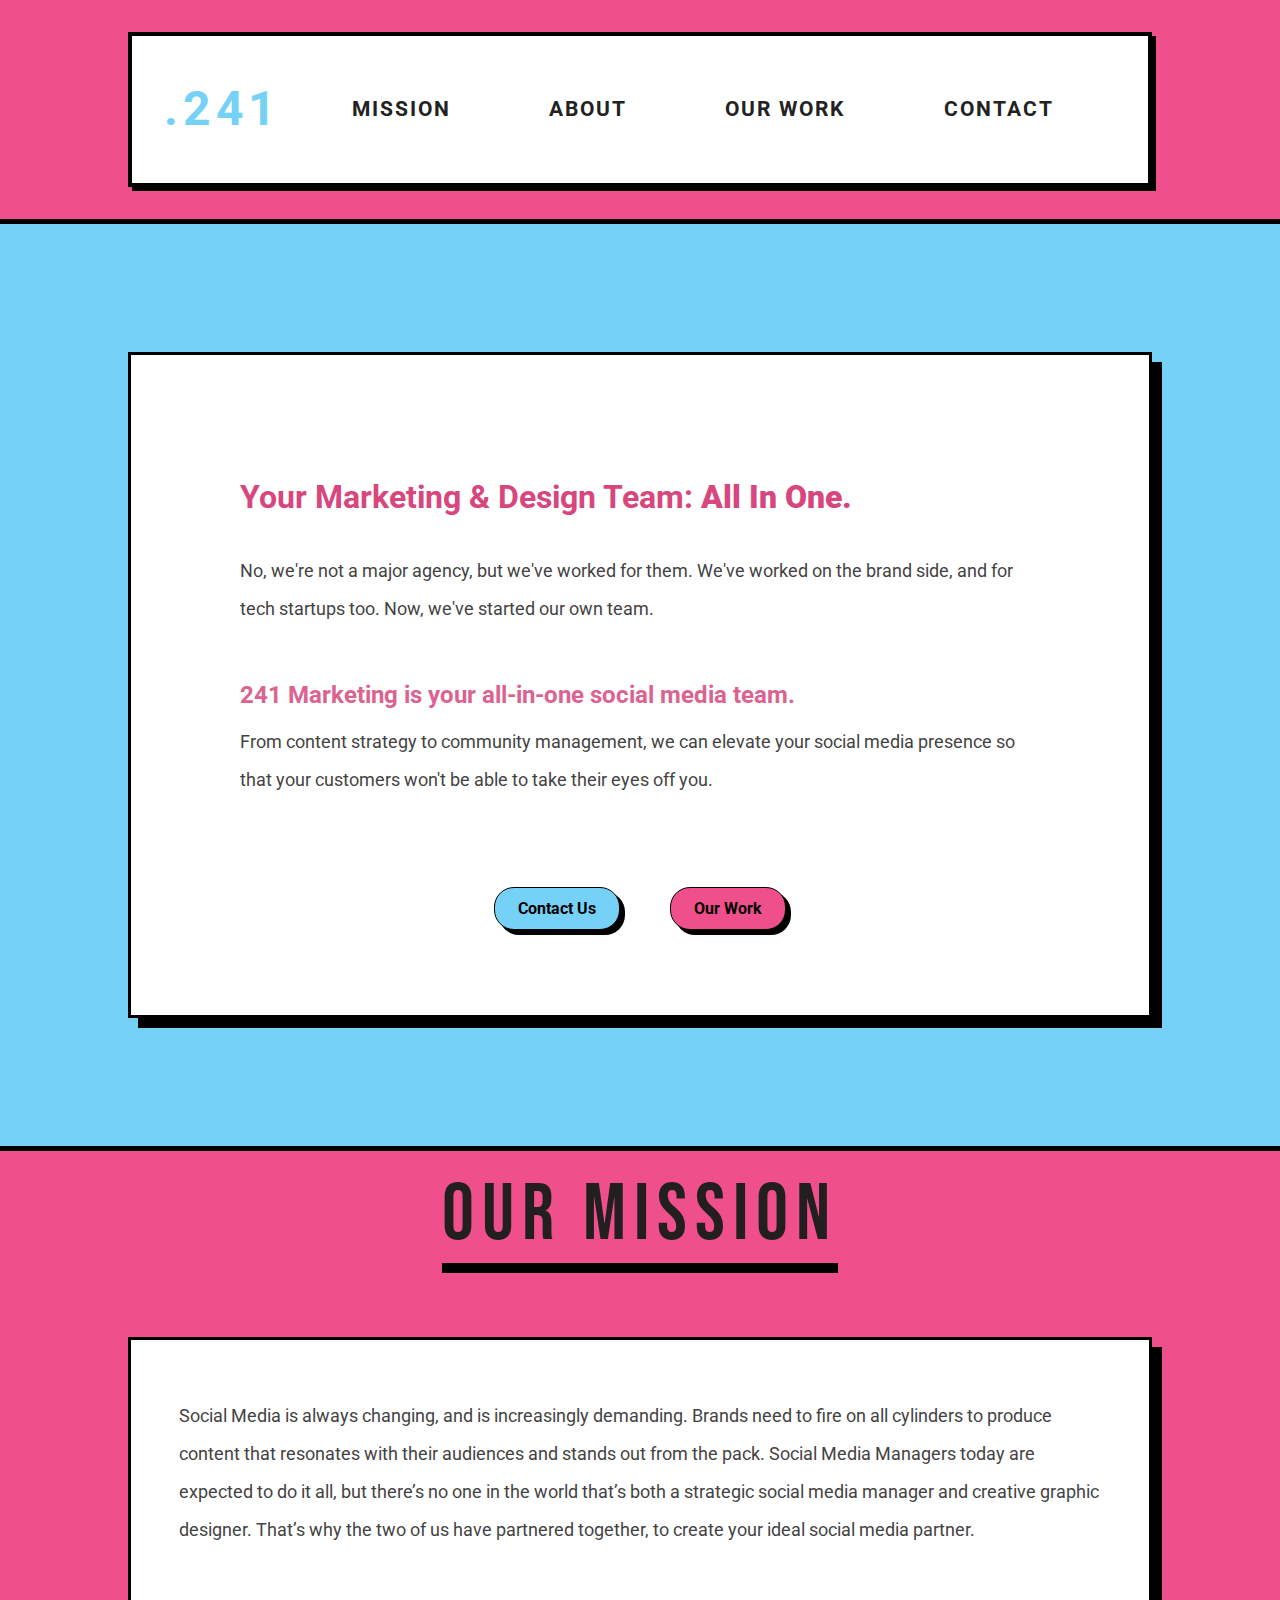
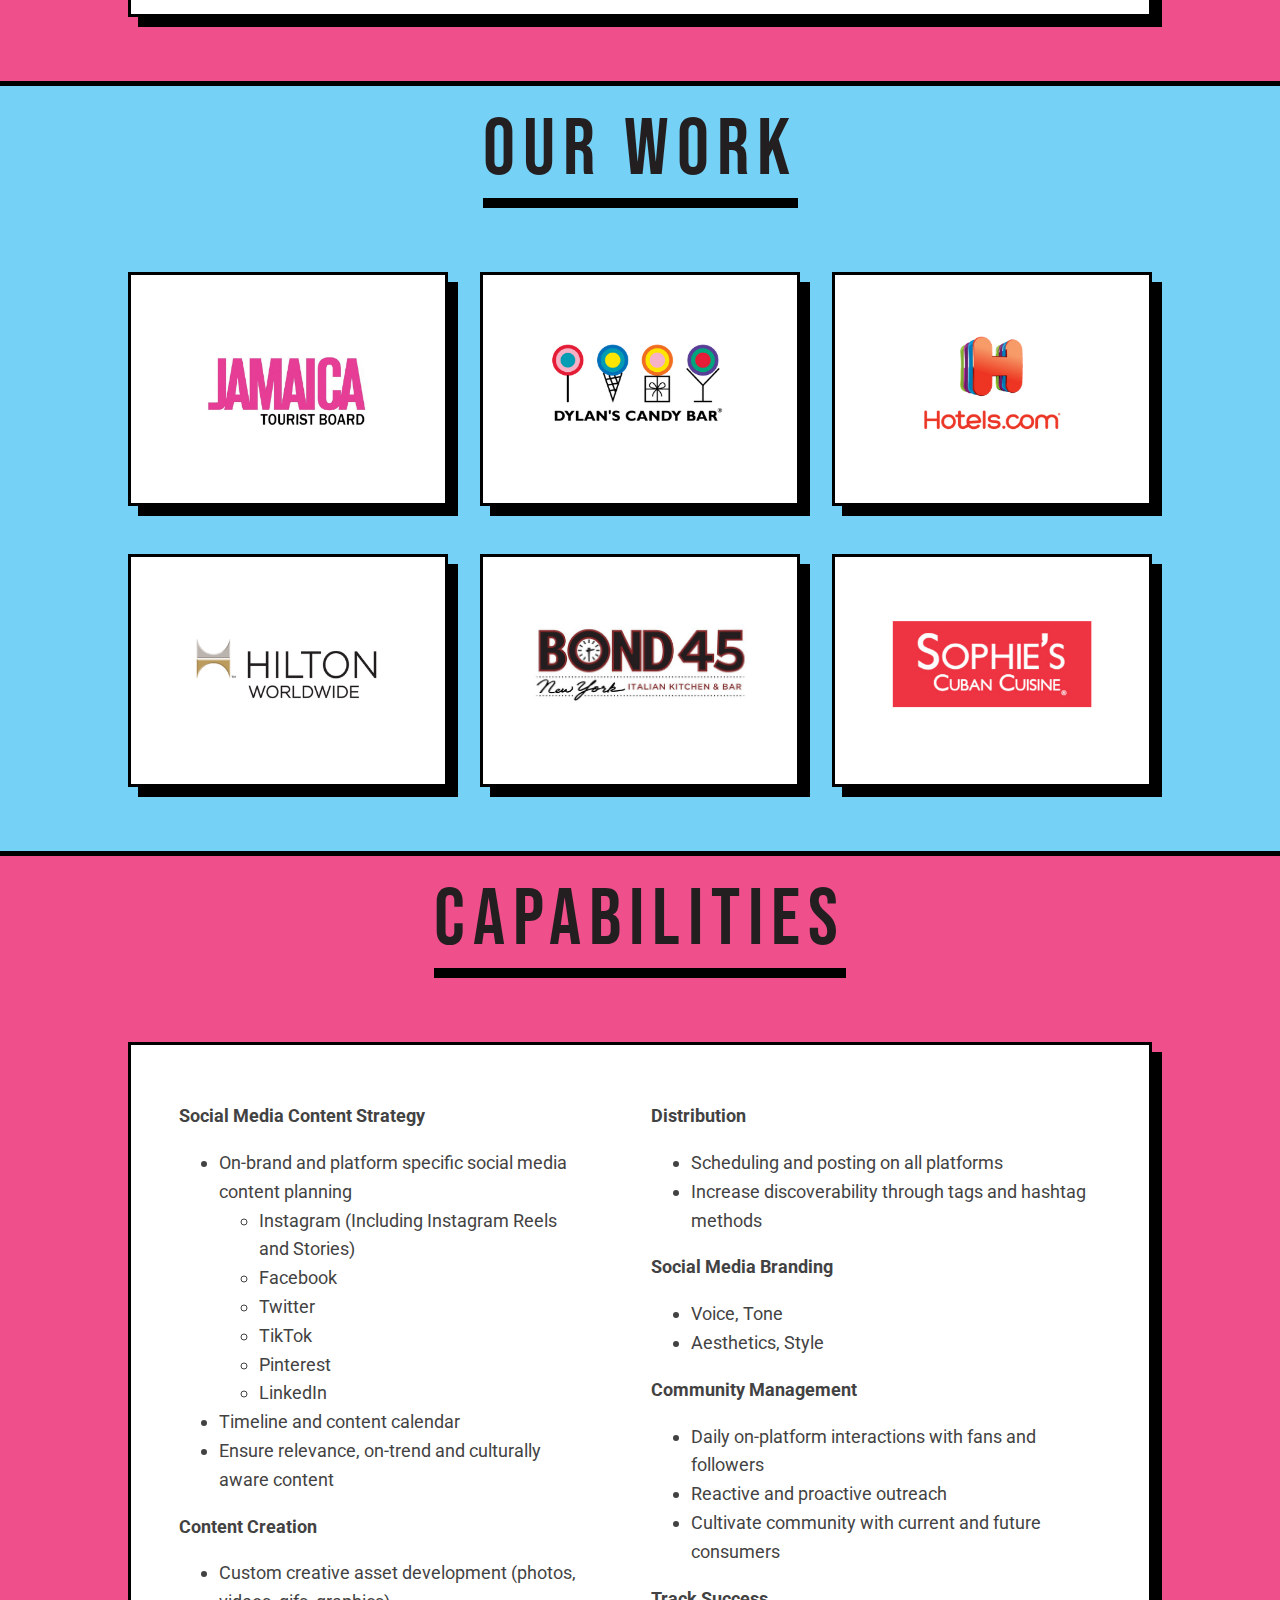
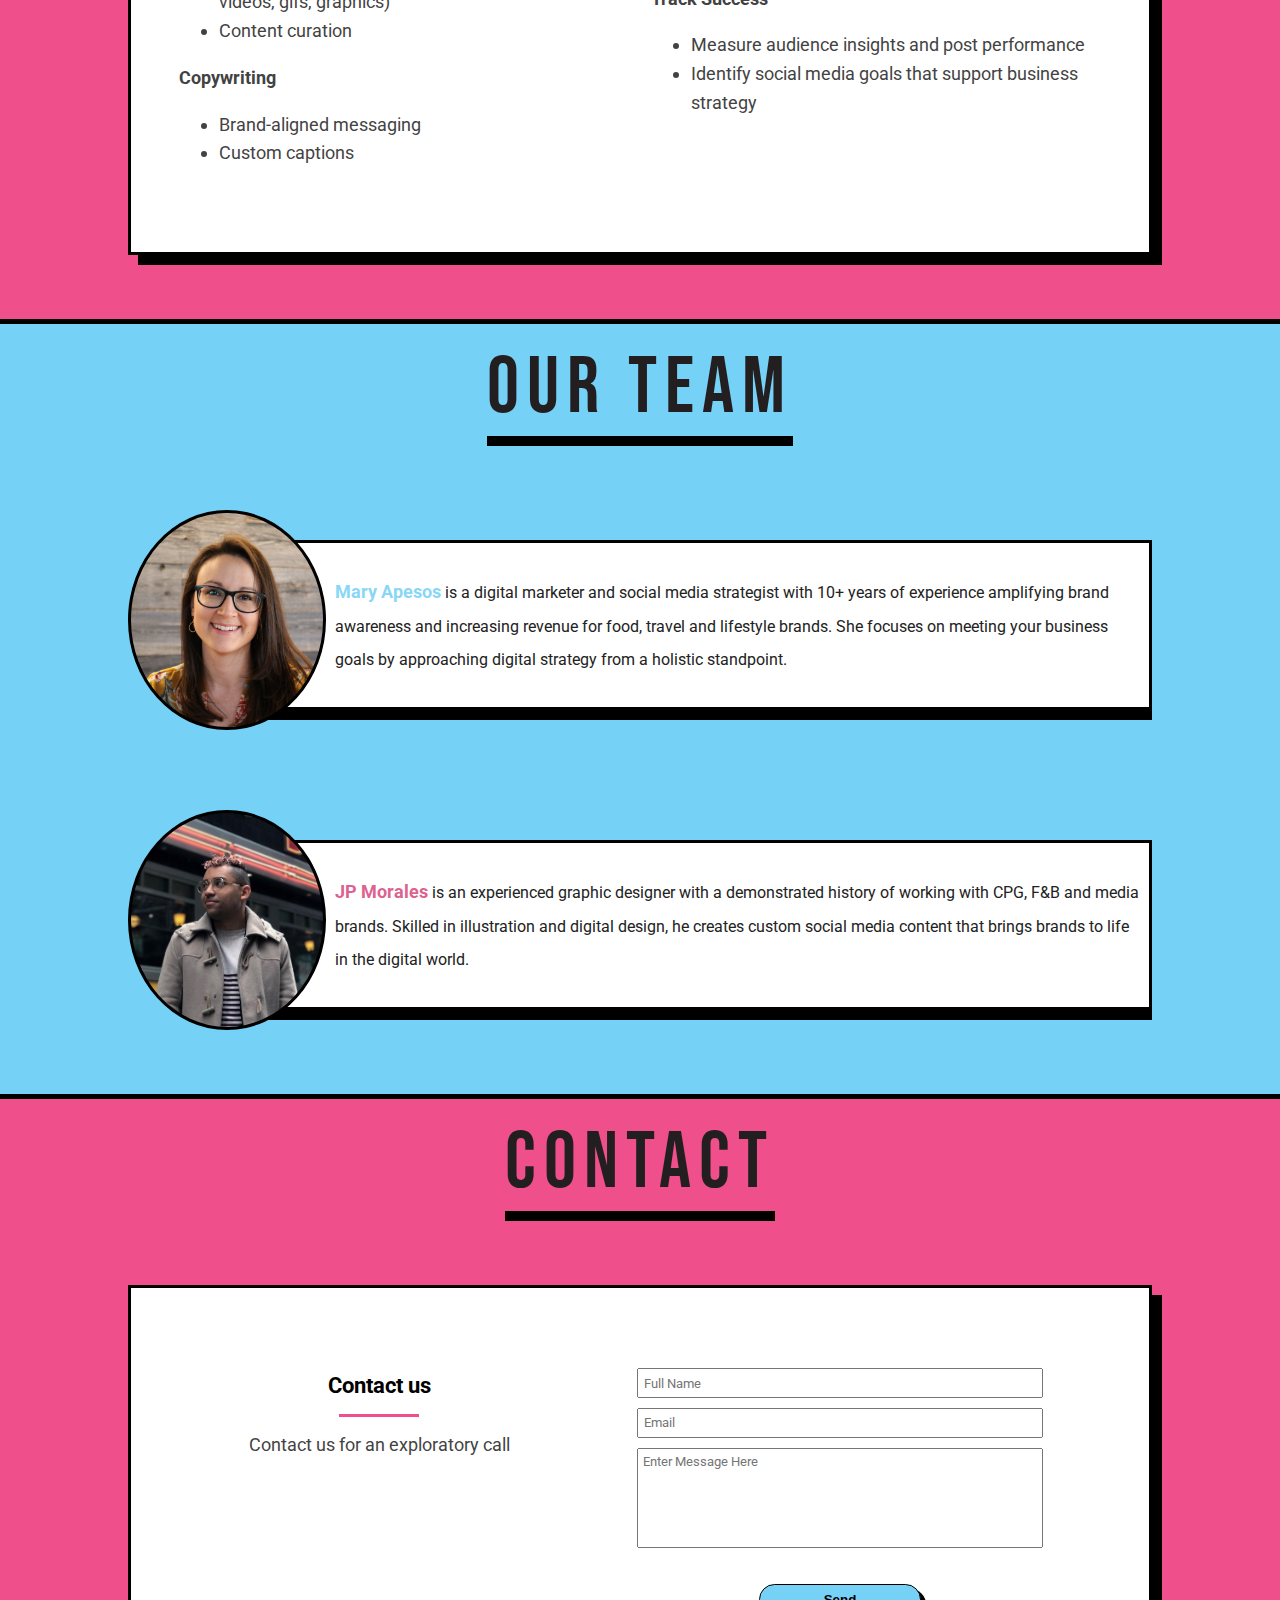
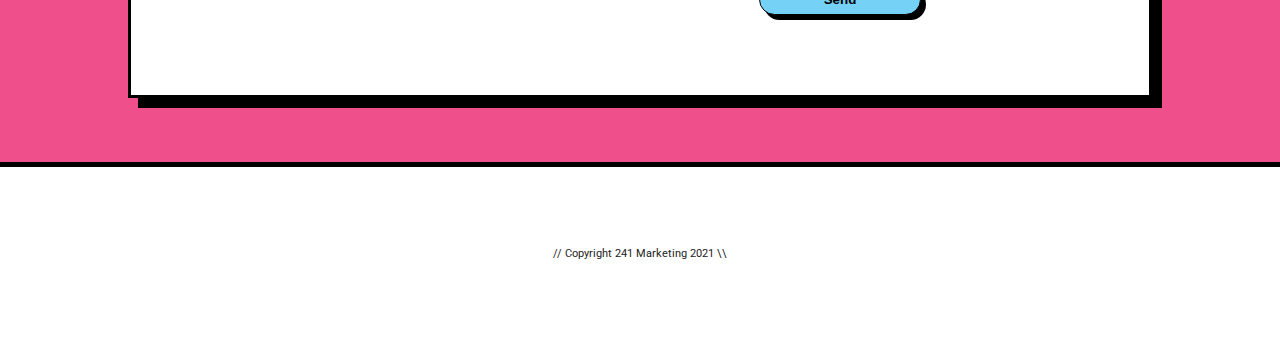
==== commit 80e8f115: "Portfolio item changes" ====
--- a/index.html
+++ b/index.html
@@ -385,7 +385,7 @@
         />
       </div>
 
-      <div class="port-copy">
+      <div class="port-copy port-copy-left-aligned">
         <p>
           <strong>Mary and JP </strong>increased the Dylan’s Candy Bar Instagram
           audience by 50% year-over-year and increased web click through rate by
@@ -413,7 +413,7 @@
           src="images/port-content/bond45-coffee.png"
         />
       </div>
-      <div class="port-copy">
+      <div class="port-copy port-copy-left-aligned">
         <p>
           JP developed print and web-based collateral, including menus, brand
           books, email templates, social media campaigns, direct mail campaigns,
@@ -440,7 +440,7 @@
         />
       </div>
 
-      <div class="port-copy">
+      <div class="port-copy port-copy-left-aligned">
         <p>
           Mary's integrated marketing solutions for Hotels.com included
           experiential marketing, public relations and social media strategy to
@@ -488,12 +488,14 @@
         />
       </div>
 
-      <div class="port-copy">
-        Mary and JP developed the social media strategy for Sophie's Cuban
-        Cuisine, a Cuban restaurant franchise in New York City. We manage and
-        develop the editorial content calendar, content and caption creation,
-        community management and strategic partnerships. Increased engagement by
-        15% in one month.
+      <div class="port-copy port-copy-left-aligned">
+        <p>
+          <strong>Mary and JP</strong> developed the social media strategy for
+          Sophie's Cuban Cuisine, a Cuban restaurant franchise in New York City.
+          We manage and develop the editorial content calendar, content and
+          caption creation, community management and strategic partnerships &
+          increased engagement by 15% in one month.
+        </p>
       </div>
     </div>
 
--- a/style.css
+++ b/style.css
@@ -617,6 +617,13 @@
 /* ==================
  Portfolio-lightbox Section
 ===================== */
+#hotels-content {
+  max-height: 700px;
+}
+
+#bond45-content {
+  max-height: 750px;
+}
 
 .exit-bar {
   font-size: 2em;
@@ -626,19 +633,19 @@
 }
 
 .x {
-  color: var(--primary-color);
+  color: var(--primary-dark);
   cursor: pointer;
   position: absolute;
 }
 .x:hover {
-  opacity: 0.4;
+  transform: scale(1.2);
+  opacity: 0.9;
   cursor: pointer;
 }
 
 .port-info {
   width: 900px;
-  height: 750px;
-  min-height: 500px;
+  max-height: 850px;
   padding: 2em;
   background-color: #fff;
   border: 2px solid black;
@@ -646,14 +653,17 @@
   overflow-x: hidden;
   font-size: 0.9rem;
   text-align: center;
+  display: flex;
+  flex-direction: column;
 }
 
 .port-info > .title-logo {
   font-size: 3em;
+  margin: 0 auto;
 }
 
 .img-row {
-  margin: 2em 0;
+  margin: 2em 0 0;
   max-height: 350px;
   overflow: hidden;
   gap: 2em;
@@ -671,24 +681,25 @@
 
 .port-content {
   width: 90%;
-  border: 1px solid black;
-}
-
-/* 
-SINGLE IMAGE HERO FOR HILTON HOTELS  */
+  border: 2px solid black;
+}
+
+/* SINGLE IMAGE HERO FOR HILTON HOTELS  */
 
 .port-content-hero {
   width: 100%;
+  object-fit: cover;
 }
 
 .port-copy {
-  display: flex;
-  font-size: 1rem;
-}
-
-.port-copy > p {
-  width: 70%;
-  margin: auto;
+  line-height: 2em;
+  display: flex;
+  font-size: 0.9rem;
+  justify-self: center;
+}
+
+.port-copy-left-aligned {
+  text-align: left;
 }
 
 .port-list {
@@ -710,19 +721,15 @@
     display: none;
   }
 
-  .title-logo {
-    margin-bottom: 0.8em;
-  }
-
   /* IMAGE ROW FOR SINGLE IMAGE */
   .img-row-hero {
     max-height: 650px;
   }
 
   /* IMAGE ROW FOR DOUBLE IMAGES */
-  .img-row {
-    margin-bottom: 3em;
-  }
+  /* .img-row {
+    margin-bottom: em;
+  } */
 }
 
 @media (min-width: 600px) {
@@ -758,11 +765,10 @@
   .port-copy {
     font-size: 1.2rem;
     margin-top: 2em;
+    width: auto;
   }
   .port-content-hero {
     width: 80%;
-  }
-  .exit-bar {
   }
 }
 
@@ -829,6 +835,7 @@
 
 .port-list-item {
   margin-top: 5px;
+  list-style: none;
 }
 
 .secondary-text {
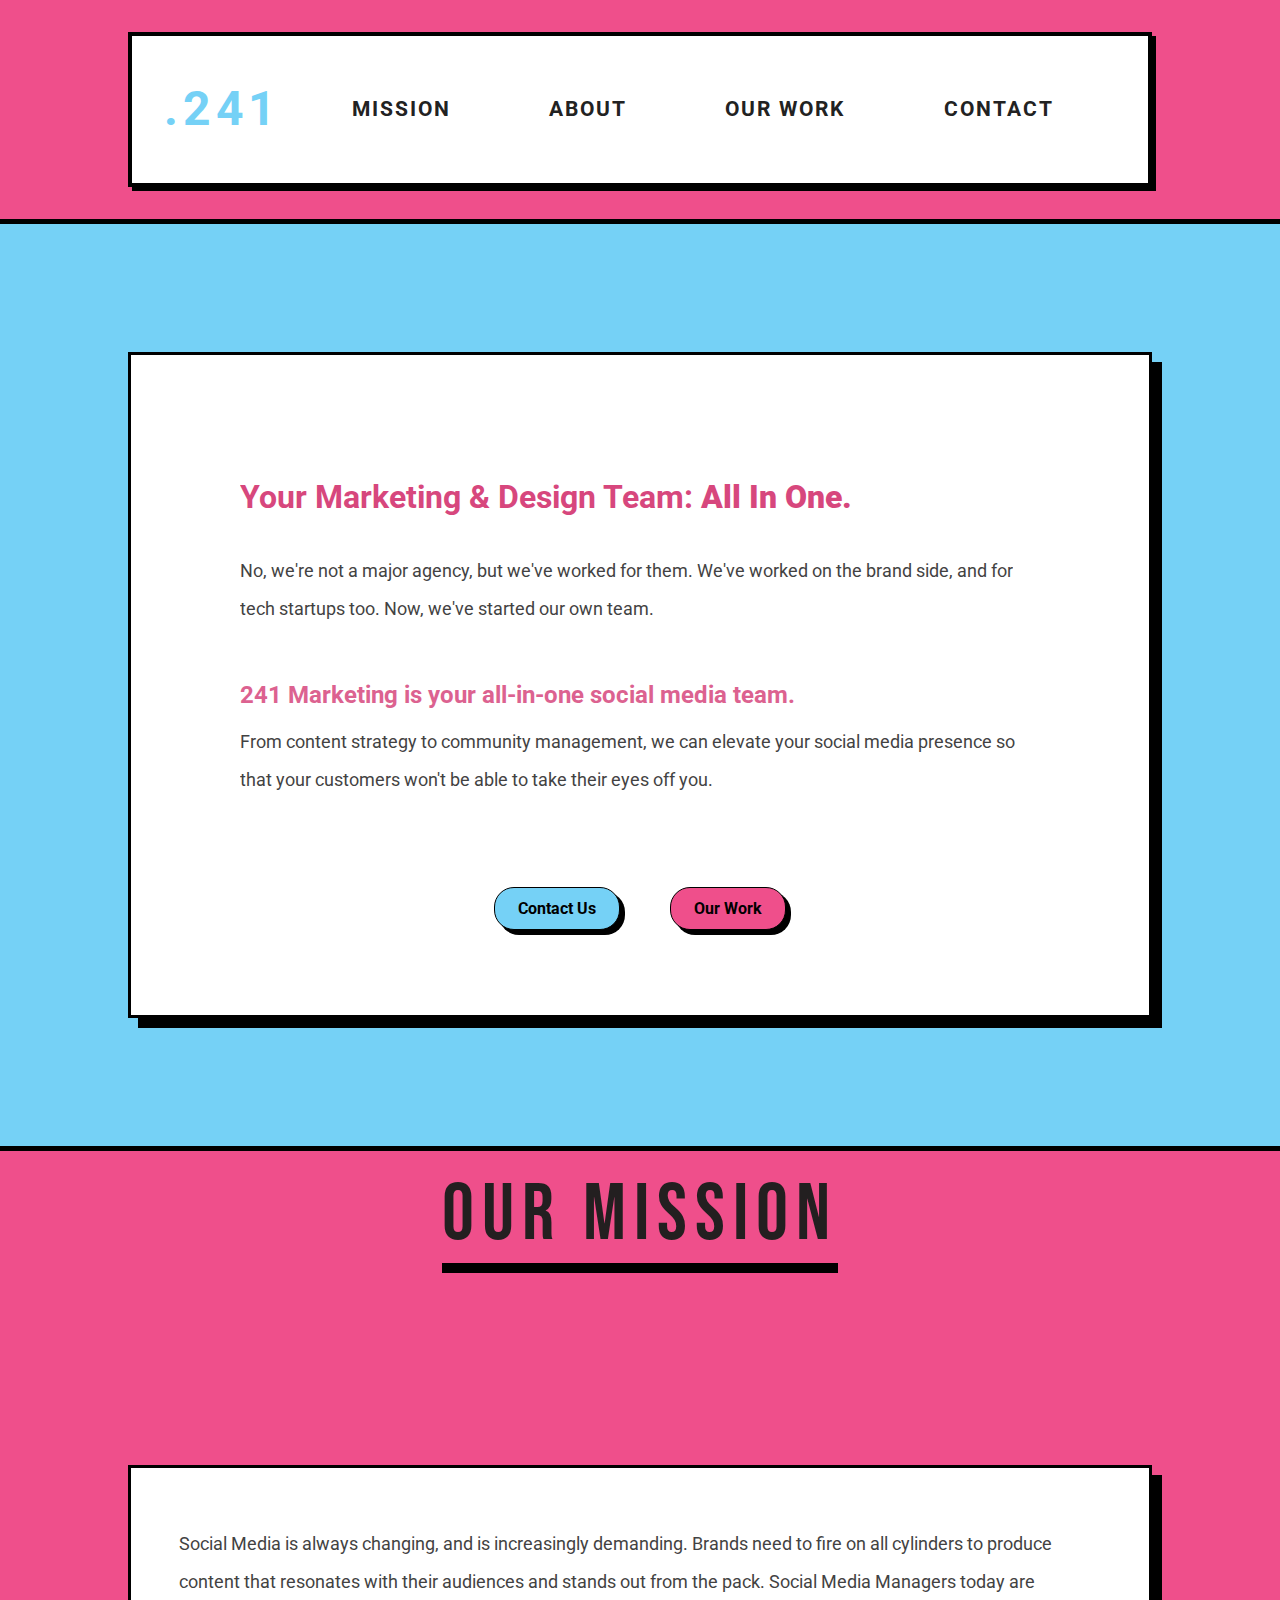
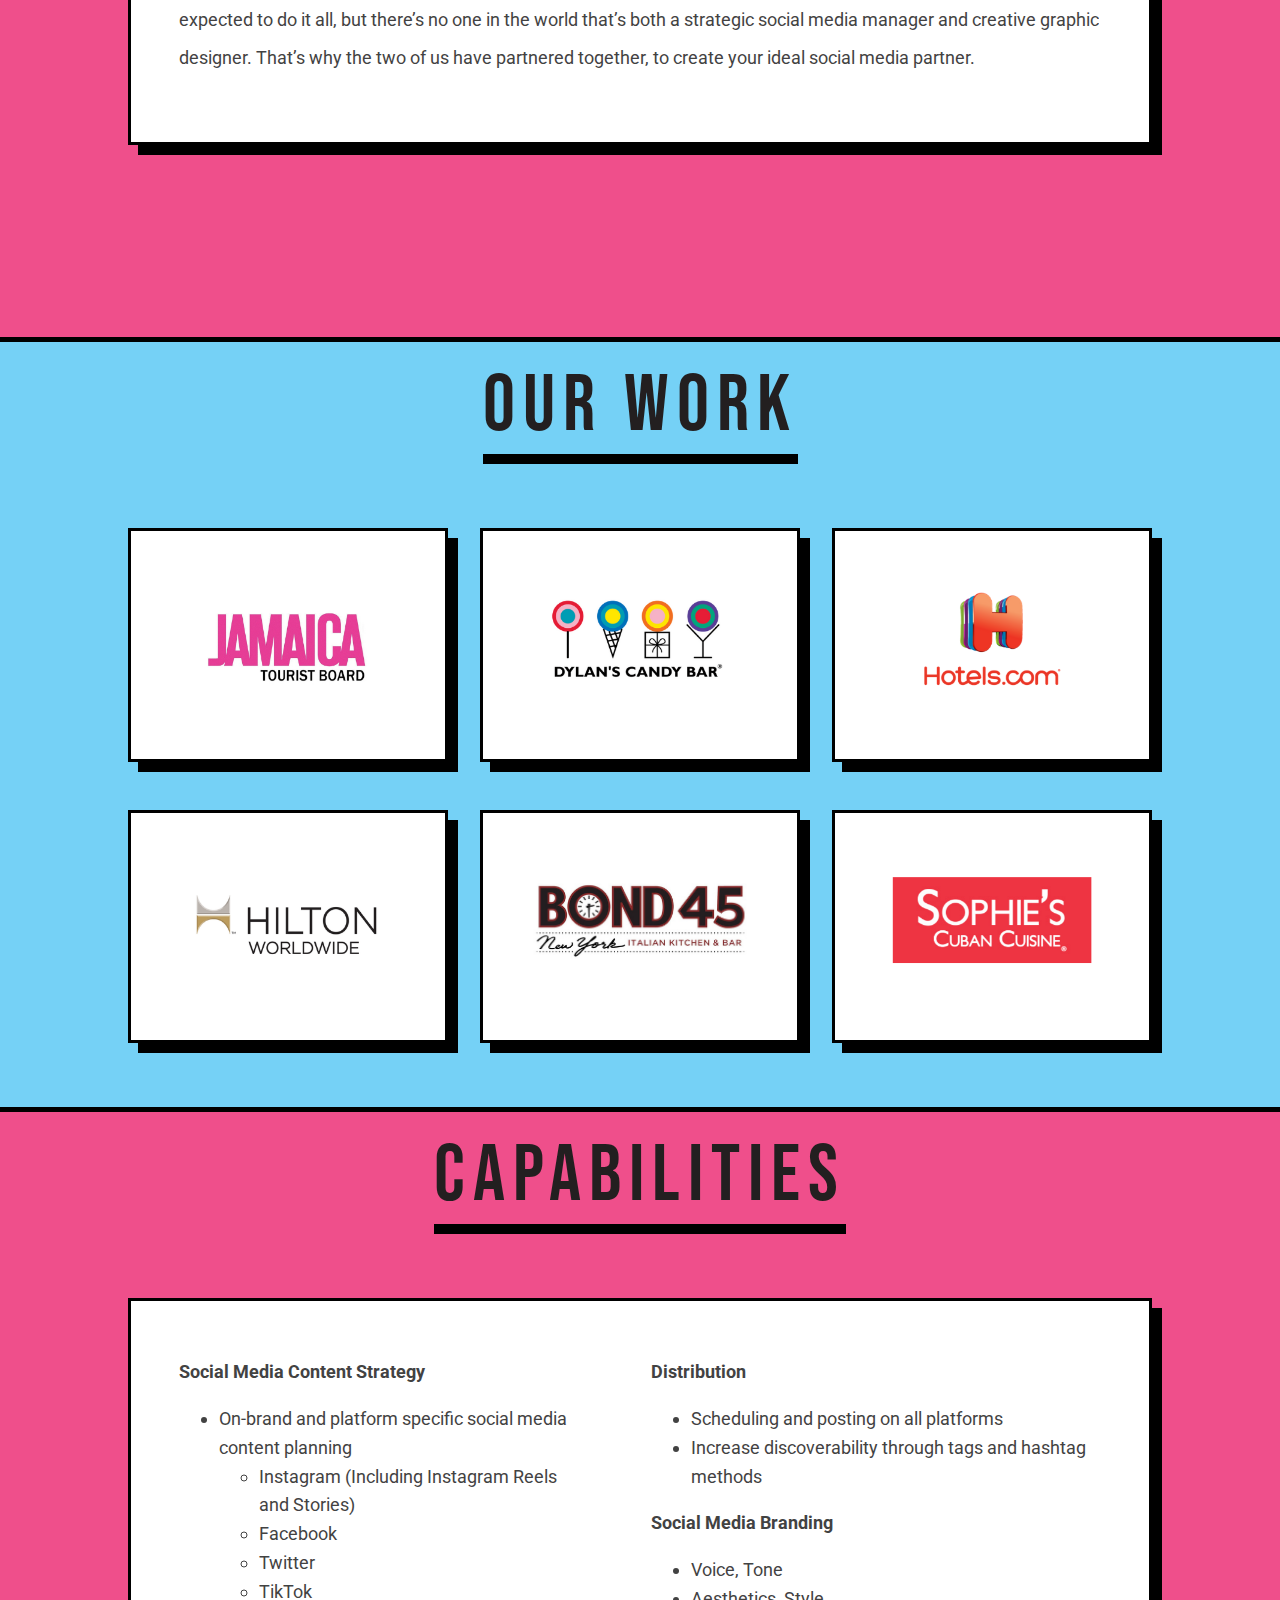
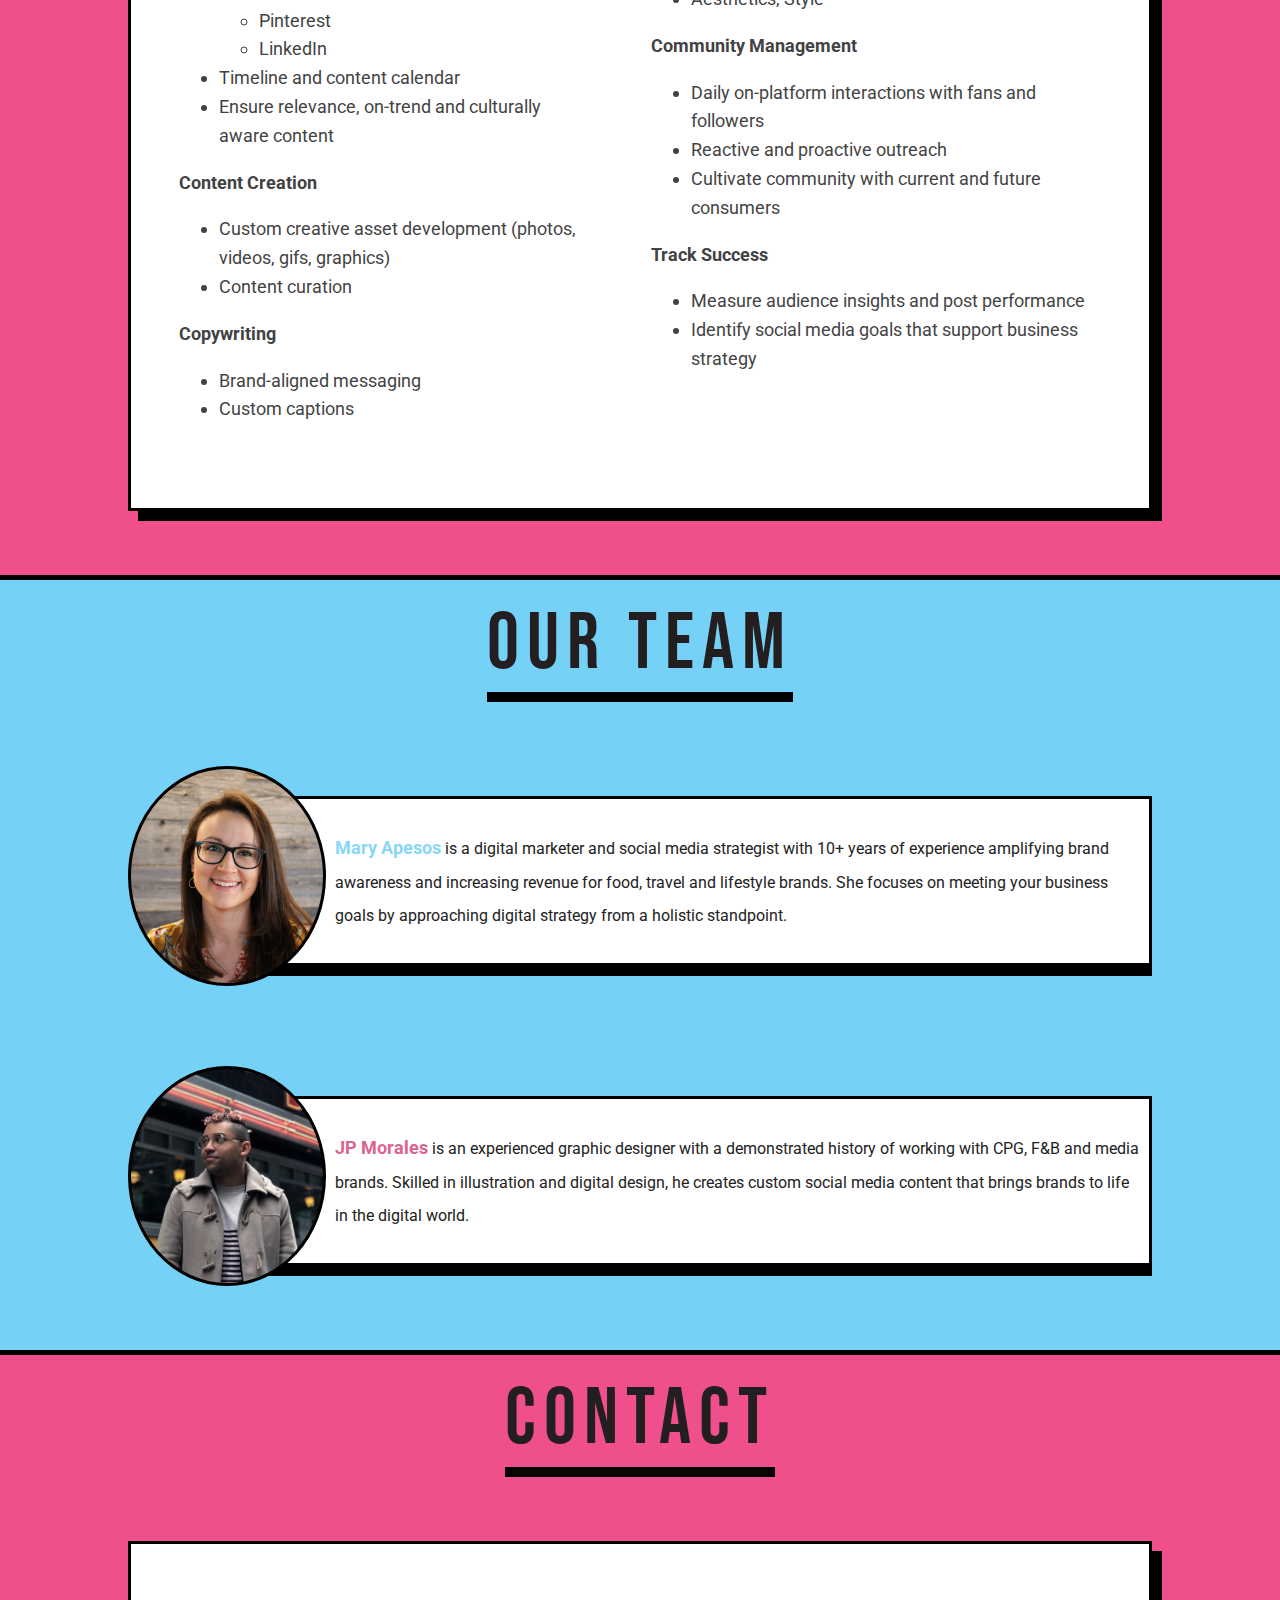
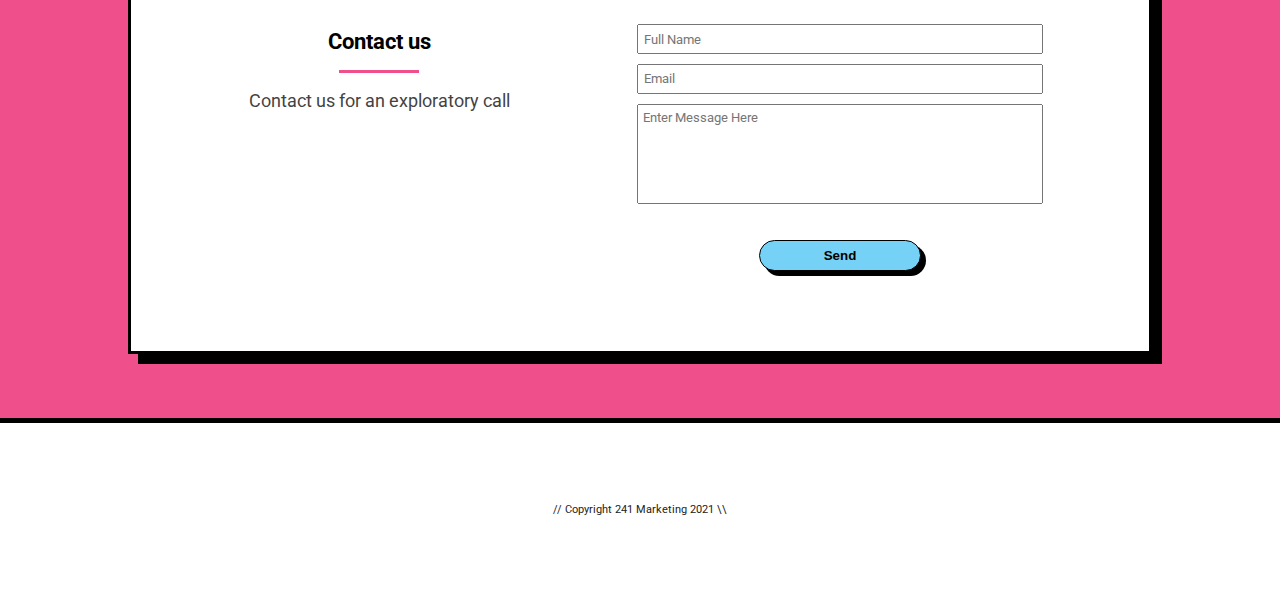
==== commit 10a5218f: "Mobile Layout update" ====
--- a/index.html
+++ b/index.html
@@ -474,7 +474,7 @@
       <div class="exit-bar">
         <span class="x">&#10005;</span>
       </div>
-      <div class="title-logo">Sophie's Cuban Cuisine</div>
+      <div class="title-logo"></div>
       <div class="img-row">
         <img
           alt="sophie's restaurants 5 star reviews on Yelp, featured on Instagram"
@@ -491,10 +491,9 @@
       <div class="port-copy port-copy-left-aligned">
         <p>
           <strong>Mary and JP</strong> developed the social media strategy for
-          Sophie's Cuban Cuisine, a Cuban restaurant franchise in New York City.
-          We manage and develop the editorial content calendar, content and
-          caption creation, community management and strategic partnerships &
-          increased engagement by 15% in one month.
+          Sophie's Cuban Cuisine, a NYC restaurant. We manage and develop the
+          editorial content calendar, content creation, community management and
+          strategic partnerships & increased engagement by 15% in one month.
         </p>
       </div>
     </div>
--- a/style.css
+++ b/style.css
@@ -445,7 +445,6 @@
 .col-full {
   grid-column: 1/-1;
   padding: 7em 1em 3em;
-  margin: 8em 0;
 }
 
 .mission {
@@ -470,6 +469,7 @@
 
   .col-full {
     grid-column: 2/-2;
+    margin: 8em 0;
   }
   .mission {
     padding: 3em;
@@ -633,11 +633,14 @@
 }
 
 .x {
+  font-size: 2rem;
   color: var(--primary-dark);
   cursor: pointer;
   position: absolute;
+  z-index: 1000;
 }
 .x:hover {
+  color: var(--primary-color);
   transform: scale(1.2);
   opacity: 0.9;
   cursor: pointer;
@@ -707,9 +710,8 @@
   margin: auto;
 }
 
-#sophies-content > .title-logo {
-  margin: 0;
-  font-size: 1.1rem;
+#sophies-content > .title-logo:after {
+  content: "Sophies Cuban";
 }
 
 .port-content:last-child {
@@ -724,6 +726,10 @@
   /* IMAGE ROW FOR SINGLE IMAGE */
   .img-row-hero {
     max-height: 650px;
+  }
+
+  #sophies-content > .title-logo:after {
+    content: "Sophies Cuban Cuisine";
   }
 
   /* IMAGE ROW FOR DOUBLE IMAGES */
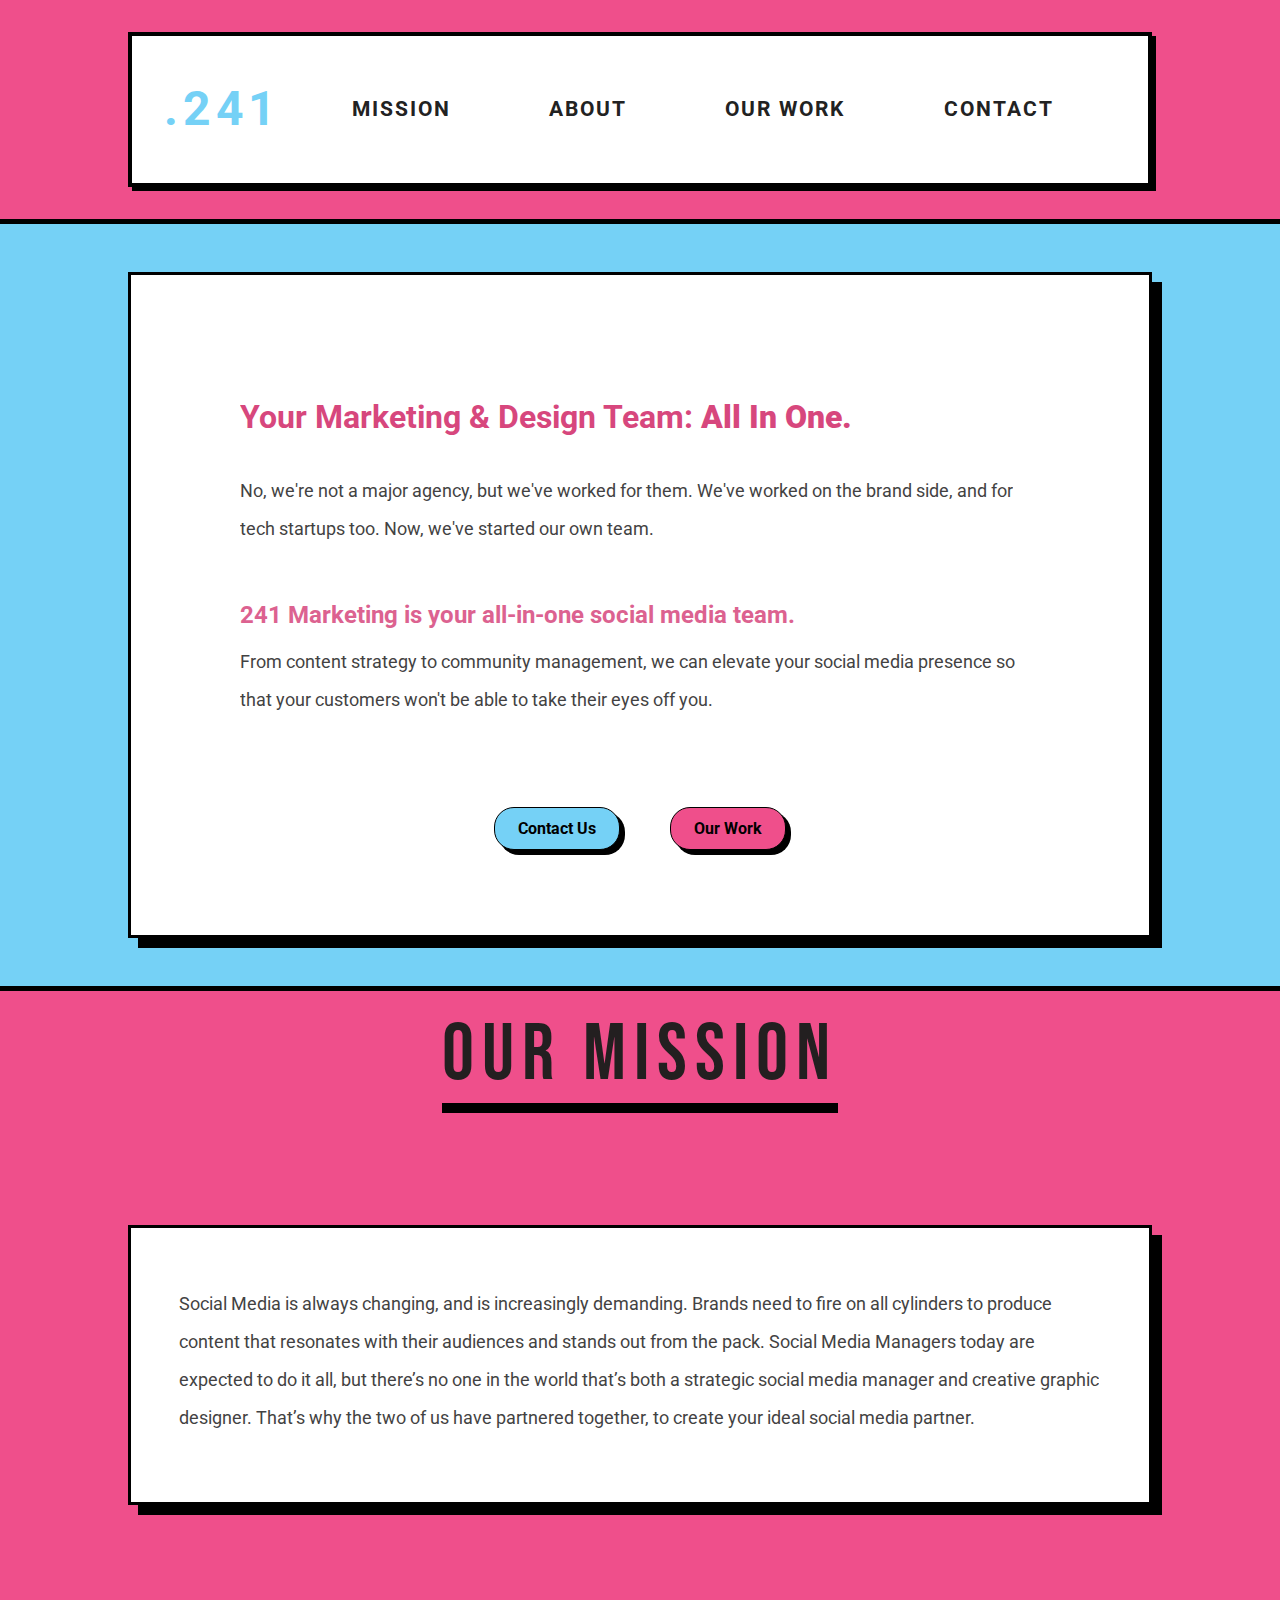
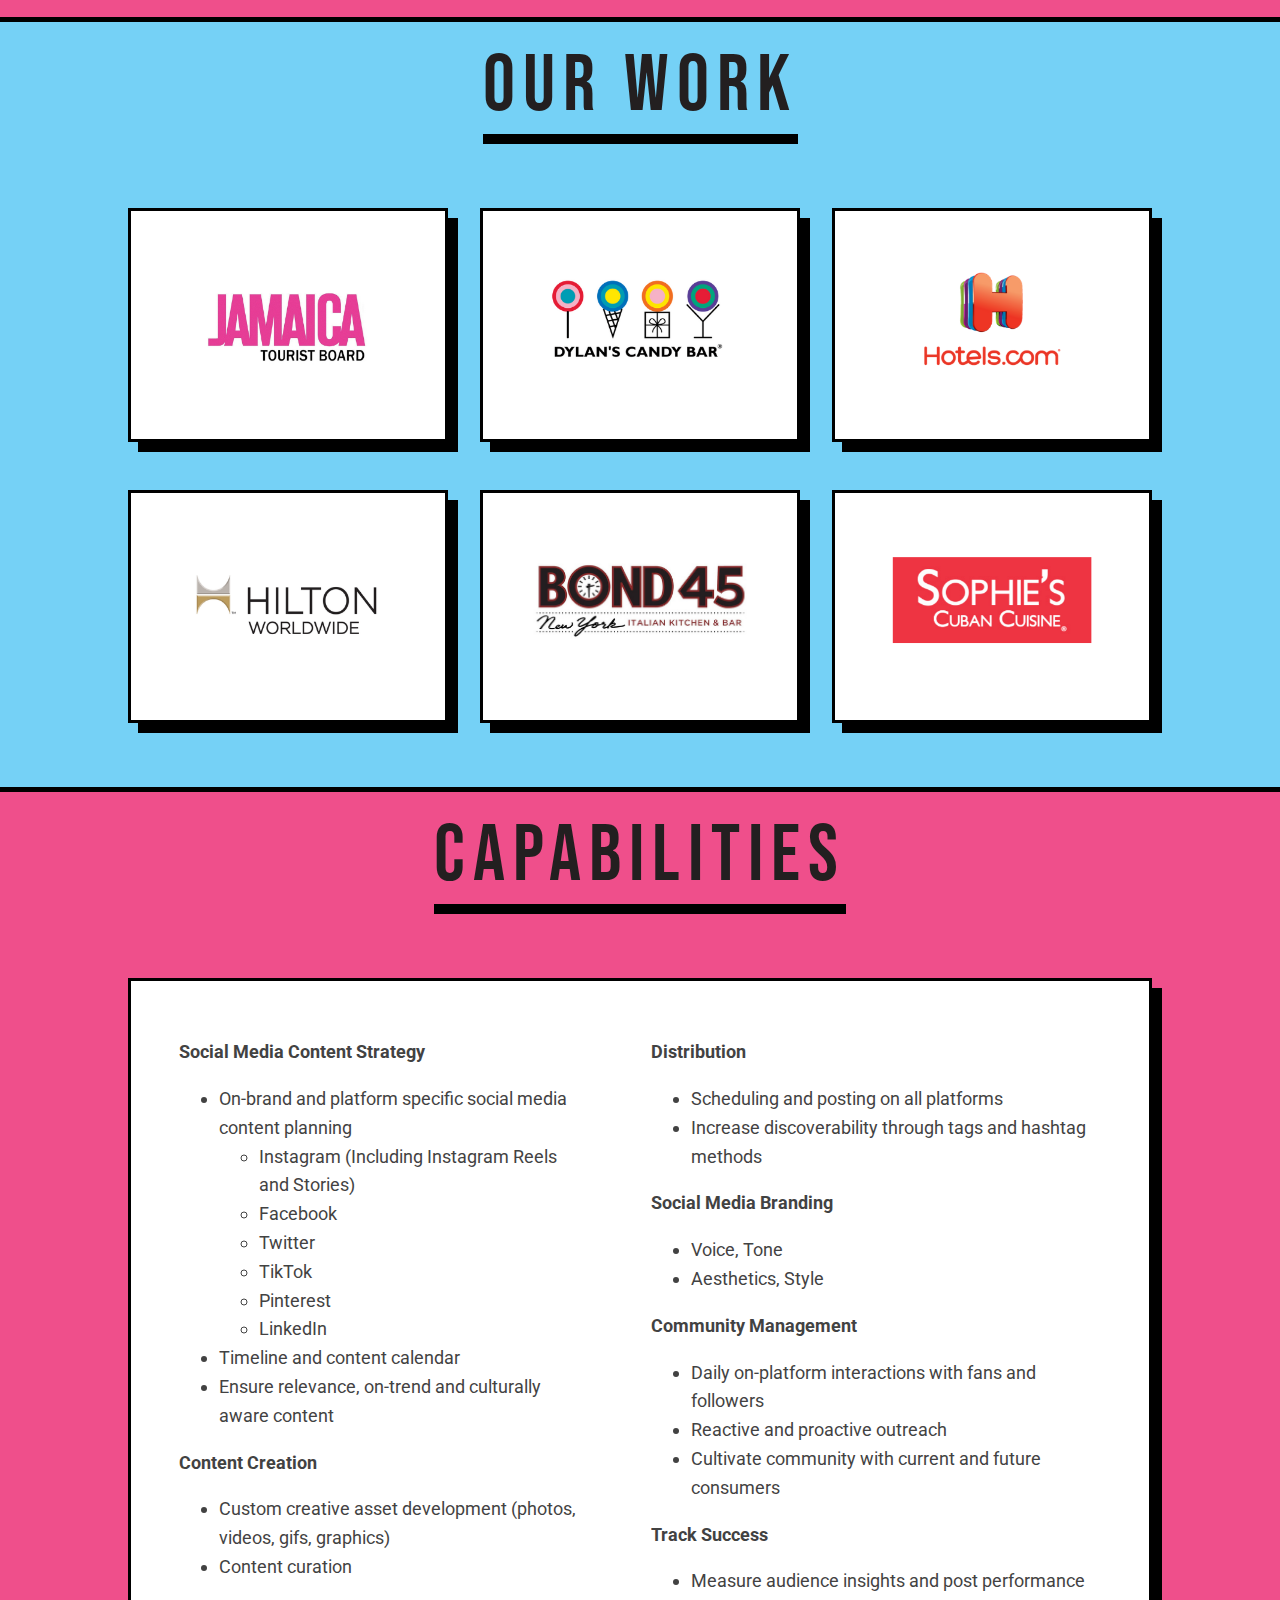
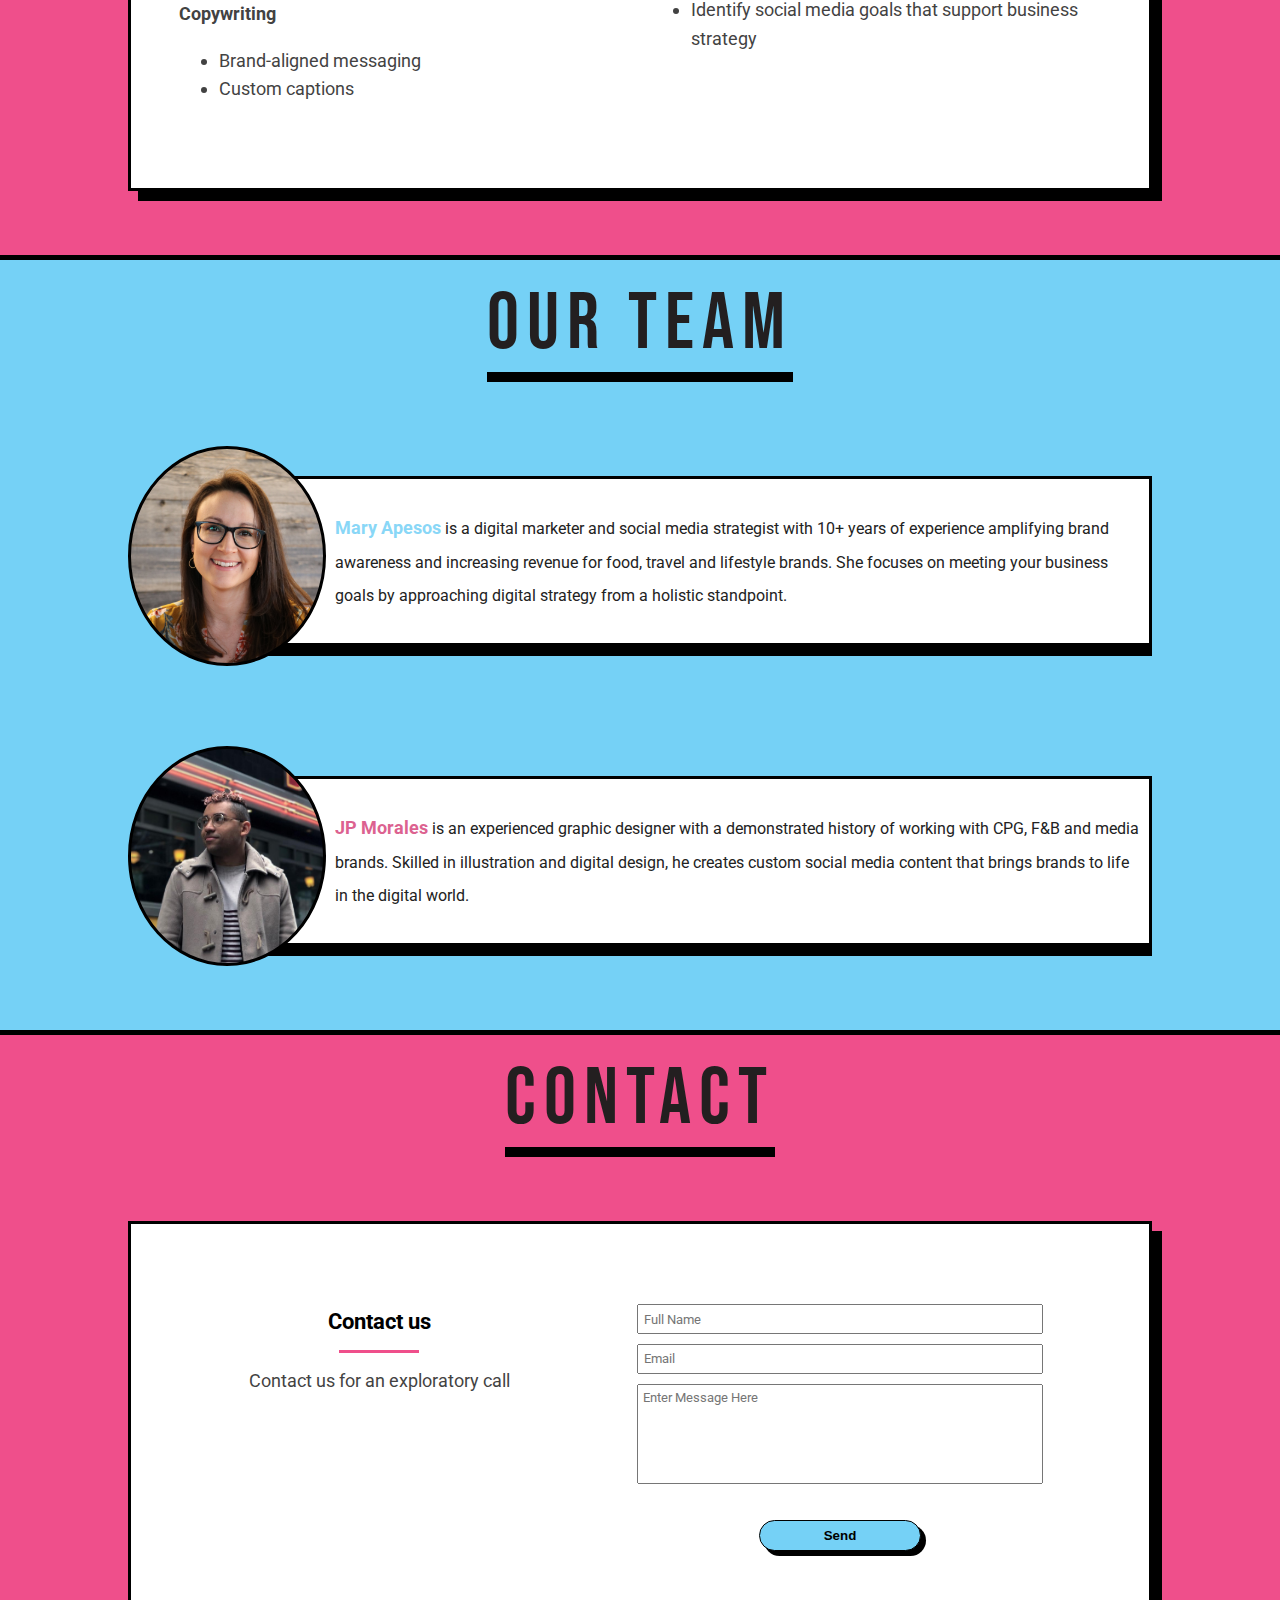
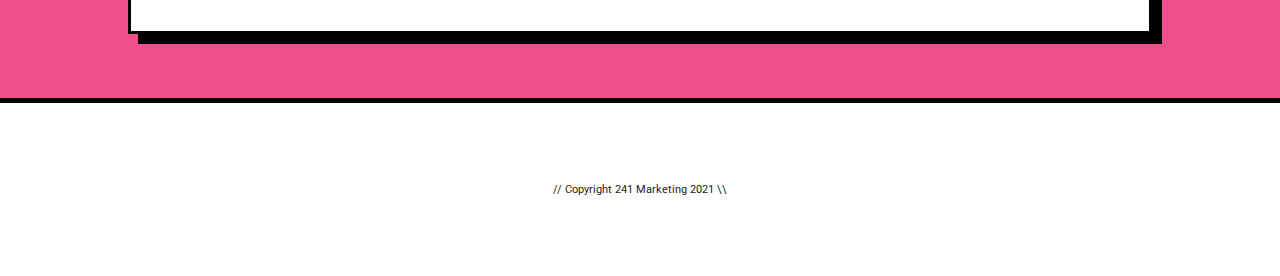
==== commit aa08f532: "Adjusted padding, added smooth scrolling" ====
--- a/index.html
+++ b/index.html
@@ -17,7 +17,6 @@
       href="https://fonts.googleapis.com/css2?family=Montserrat:ital,wght@0,400;1,700&display=swap"
       rel="stylesheet"
     />
-    <link rel="preconnect" href="https://fonts.gstatic.com" />
     <link rel="preconnect" href="https://fonts.gstatic.com" />
     <link
       href="https://fonts.googleapis.com/css2?family=Bebas+Neue&family=Roboto&display=swap"
@@ -130,7 +129,10 @@
               </div>
             </div>
 
-            <!-- <div class="social-div">
+            <!-- 
+              -----Waiting for social links ----
+              
+              <div class="social-div">
                         <ul class="social-list">
                             <li class="social-item"><a href="#" class="social-link"><i class="fab fa-facebook-square"></i></a></li>
                             <li class="social-item"><a href="#" class="social-link"><i class="fab fa-twitter"></i></a></li>
--- a/style.css
+++ b/style.css
@@ -14,6 +14,7 @@
 * {
   box-sizing: border-box;
   overflow-x: hidden;
+  scroll-behavior: smooth;
 }
 
 body {
@@ -469,7 +470,7 @@
 
   .col-full {
     grid-column: 2/-2;
-    margin: 8em 0;
+    margin: 3em 0;
   }
   .mission {
     padding: 3em;
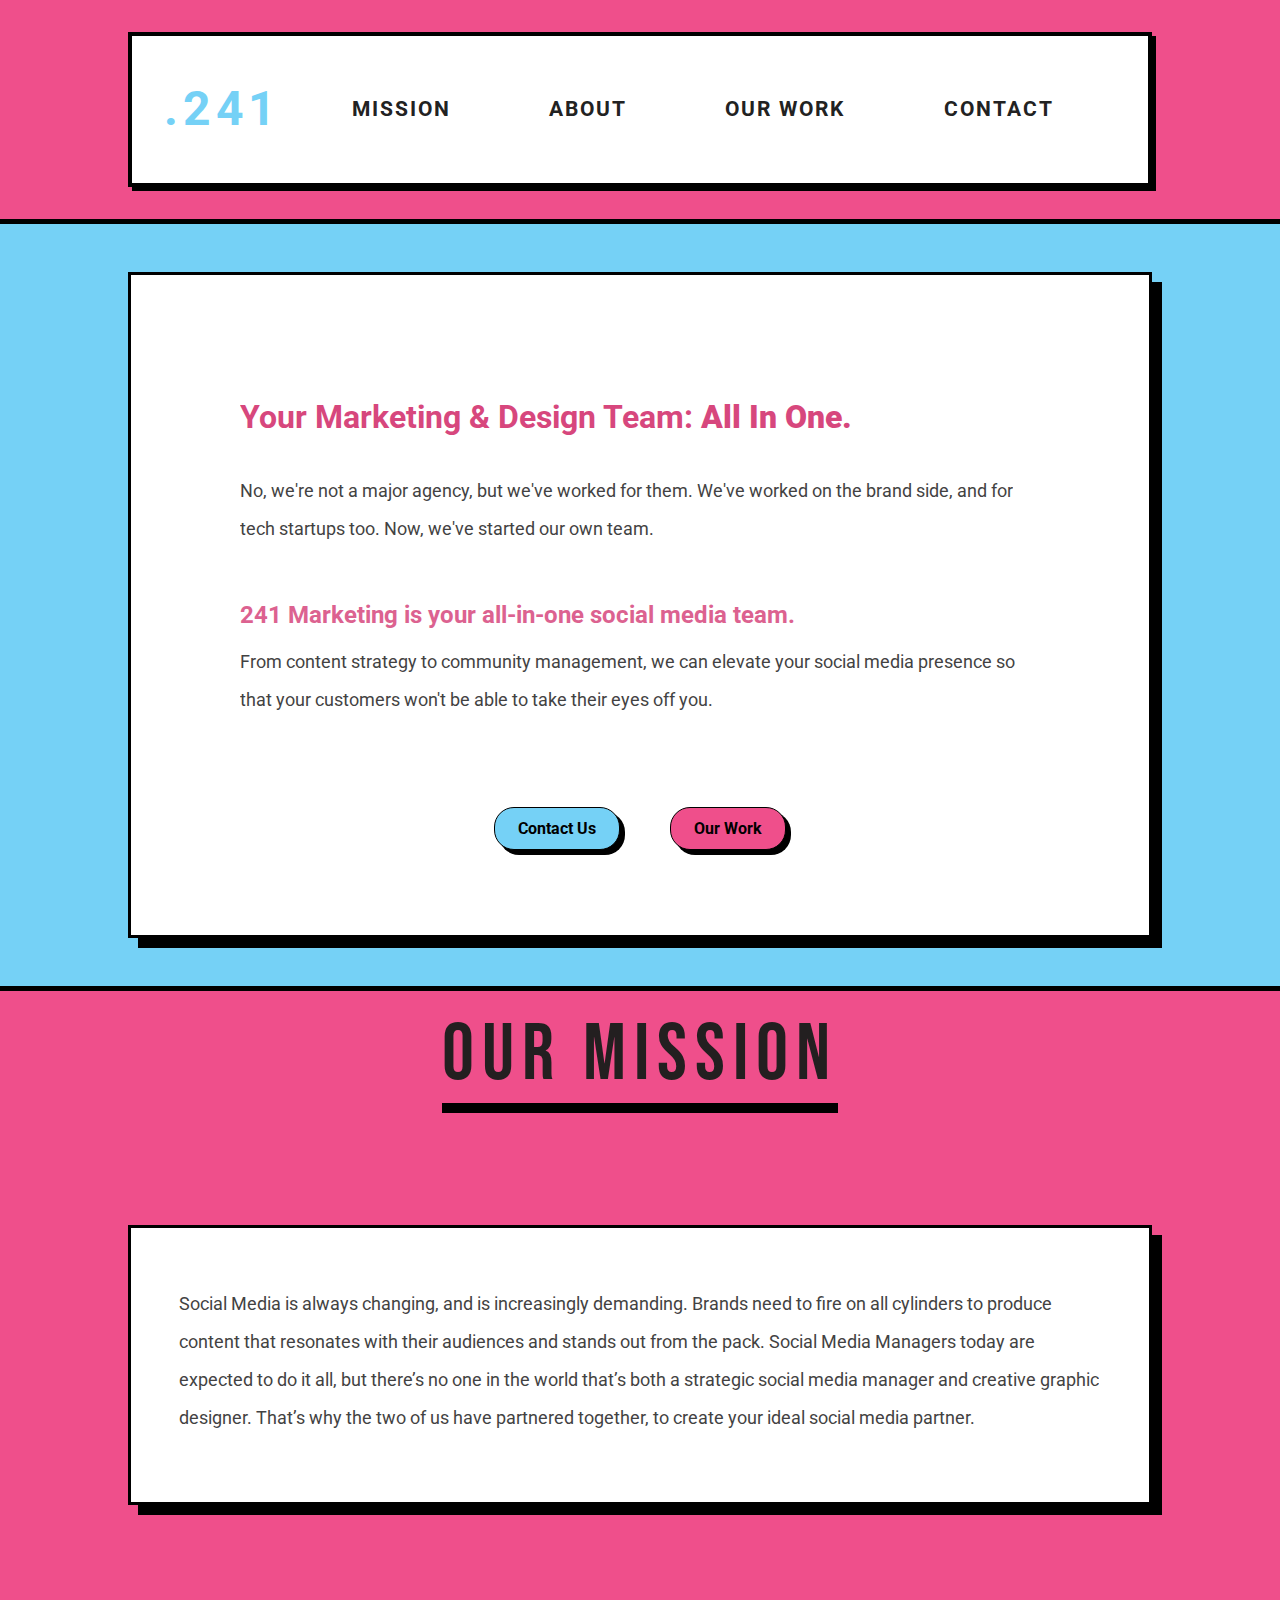
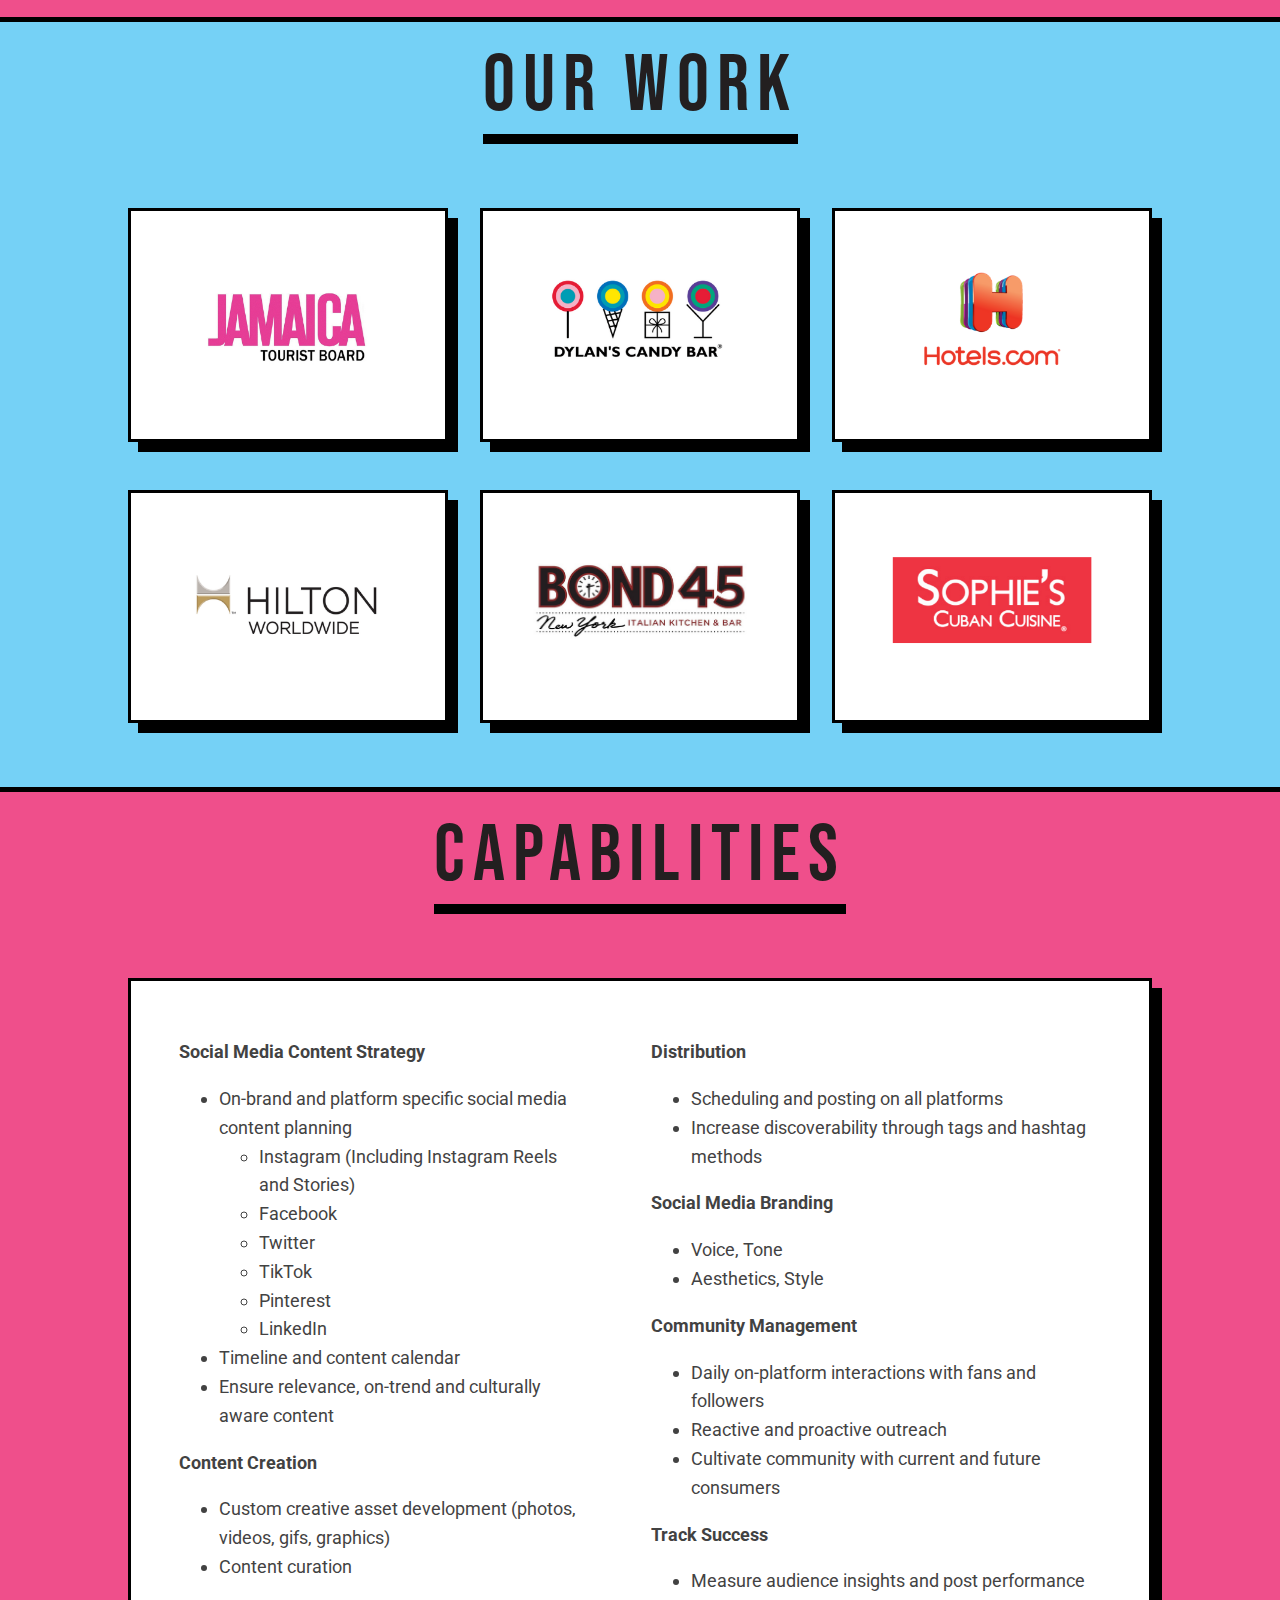
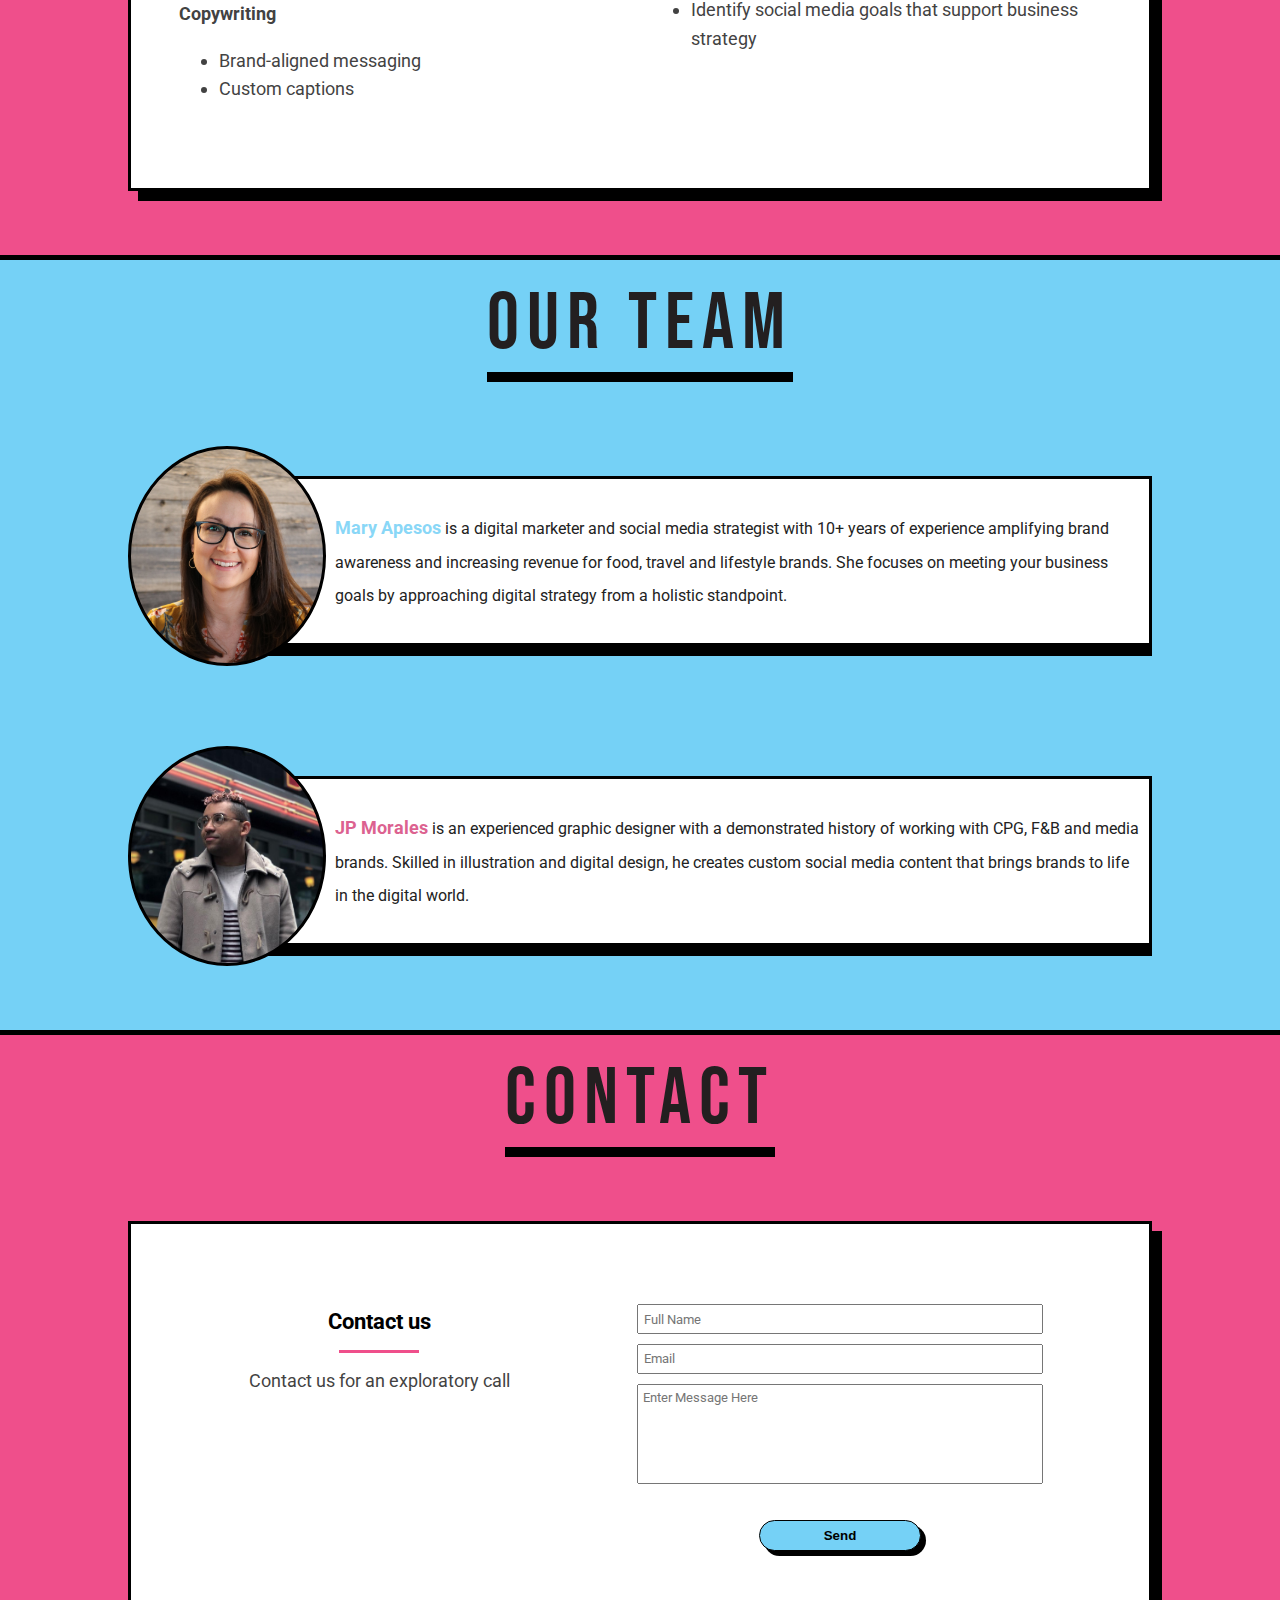
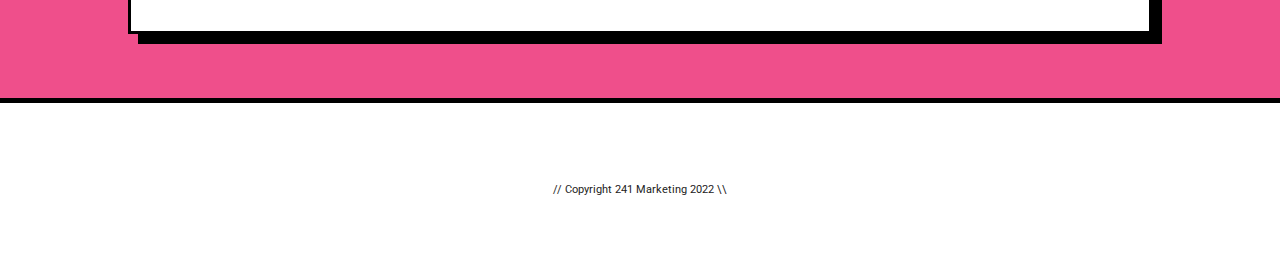
==== commit 6cc02374: "2021 = 2022" ====
--- a/index.html
+++ b/index.html
@@ -329,7 +329,7 @@
     </main>
 
     <footer class="footer main-grid">
-      <p class="footer-copy">// Copyright 241 Marketing 2021 \\</p>
+      <p class="footer-copy">// Copyright 241 Marketing 2022 \\</p>
       <!-- <ul class="social-list">
                 <li class="social-item"><a href="#" class="social-link"><i class="fab fa-facebook-square"></i></a></li>
                 <li class="social-item"><a href="#" class="social-link"><i class="fab fa-twitter"></i></a></li>
@@ -500,8 +500,8 @@
       </div>
     </div>
 
-    <script src="splashintro.js"></script>
-    <script src="lightbox.js"></script>
-    <script src="hamburgermenu.js"></script>
+    <script src="./js/splashintro.js"></script>
+    <script src="./js/lightbox.js"></script>
+    <script src="./js/hamburgermenu.js"></script>
   </body>
 </html>
